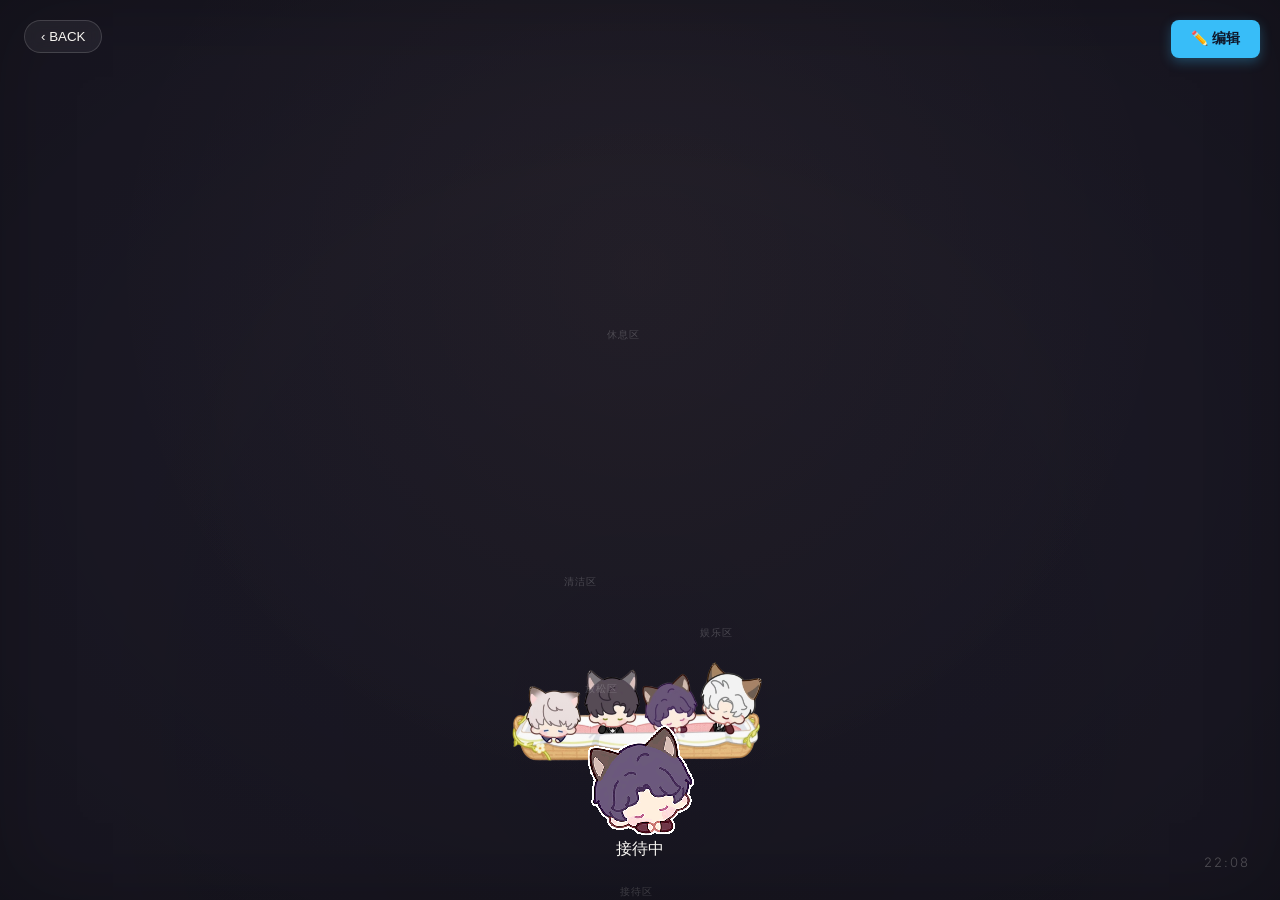
==== cafe.html @ a3cc870e "初始版本备份" ====
<!DOCTYPE html>
<html lang="zh-CN">
<head>
  <meta charset="UTF-8">
  <meta name="viewport" content="width=device-width, initial-scale=1, viewport-fit=cover">
  <meta name="apple-mobile-web-app-capable" content="yes">
  <meta name="apple-mobile-web-app-status-bar-style" content="black-translucent">
  <meta name="mobile-web-app-capable" content="yes">
  <title>喵喵屋 · Memory Archive</title>
  <link rel="preconnect" href="https://fonts.googleapis.com">
  <link rel="preconnect" href="https://fonts.gstatic.com" crossorigin>
  <link href="https://fonts.googleapis.com/css2?family=Cormorant+Garamond:wght@400;600;700&family=Inter:wght@300;400&family=Noto+Serif+SC:wght@300;400&display=swap" rel="stylesheet">
  <link rel="stylesheet" href="style.css">
</head>
<body class="cafe-body fade-in">

  <!-- 顶部栏 -->
  <div class="top-bar">
    <button class="back-btn" onclick="goTo('select.html')">‹ BACK</button>
    <button class="music-btn" id="musicBtn" onclick="toggleMusic()">
      <span class="icon">♪</span>
      <span class="label">ON</span>
    </button>
  </div>

  <audio id="bgm" src="assets/bgm.mp3" loop></audio>

  <!-- ====== 喵喵屋场景 ====== -->
  <div class="cafe-scene" id="cafeScene">

    <!-- 场景背景层（真图） -->
    <div class="cafe-bg" id="cafeBg">
      <!-- 背景图片由JS根据时间切换 -->
      <div class="bg-image-layer" id="bgImageLayer"></div>
      
      <!-- 雨窗叠加效果 -->
      <div class="rain-overlay" id="rainOverlay" style="display:none;"></div>

      <!-- 浮尘效果（极淡，全屏） -->
      <div class="dust-particles" id="dustParticles"></div>
      
      <!-- 太阳光晕（二楼暖光斑） -->
      <div class="sun-glow" id="sunGlow"></div>

      <!-- 白天背景视频 -->
      <video class="bg-video-layer" id="bgVideoLayer" src="assets/cafe_alot/background/day.mp4" autoplay loop muted playsinline style="display:none;"></video>
      
      <!-- 接待区装饰层（透明底PNG） -->
      <img class="lobby-decoration" src="assets/cafe_alot/background/接待区.png" alt="接待区" style="left:40%; top:59%; width:250px; height:230px; transform:none; bottom:auto; max-width:none;">
    </div>

    <!-- 拖拽热区（四个功能区） -->
    <div class="drop-zones" id="dropZones">
      <!-- 休息区 -->
      <div class="drop-zone" data-zone="sleep" style="left:35.8%; top:16.6%; width:25.8%; height:20.2%;">
        <span class="zone-label">休息区</span>
      </div>
      <!-- 娱乐区 -->
      <div class="drop-zone" data-zone="plant" style="left:51.2%; top:47.3%; width:9.6%; height:22.6%;">
        <span class="zone-label">娱乐区</span>
      </div>
      <!-- 清洁区 -->
      <div class="drop-zone" data-zone="clean" style="left:41.1%; top:47.0%; width:8.5%; height:17.0%;">
        <span class="zone-label">清洁区</span>
      </div>
      <!-- 放松区 -->
      <div class="drop-zone" data-zone="relax" style="left:42.6%; top:64.5%; width:113px; height:100px;">
        <span class="zone-label">放松区</span>
      </div>
      <!-- 接待区 -->
      <div class="drop-zone" data-zone="lobby" style="left:34.1%; top:80.7%; width:31.3%; height:17.9%;">
        <span class="zone-label">接待区</span>
      </div>
    </div>

    <!-- 角色锚点容器 -->
    <div class="char-layer" id="charLayer"></div>

    <!-- 对话气泡层 -->
    <div class="bubble-layer" id="bubbleLayer"></div>

    <!-- 场景右下角氛围 -->
    <div class="cafe-atmosphere">
      <span class="cafe-time" id="cafeTime">--:--</span>
    </div>
  </div>

  <script src="script.js"></script>

  <!-- World 全局状态 -->
  <script src="core/world.js"></script>

  <!-- 角色数据（file://协议兼容） -->
  <script src="data/characters-inline.js"></script>

  <!-- Managers -->
  <script src="core/managers/SceneManager.js"></script>
  <script src="core/managers/UIManager.js"></script>
  <script src="core/managers/MemoryManager.js"></script>
  <script src="core/managers/CharacterPixel.js"></script>
  <script src="core/managers/CharacterManager.js"></script>

  <script src="editor-mode.js"></script>
  <script>
    // 初始化喵喵屋
    document.addEventListener('DOMContentLoaded', async () => {
      World.setScene('cafe');

      // 解析角色参数
      const charParam = new URLSearchParams(window.location.search).get('char') || 'qiyu';
      const charKeys  = charParam === 'both' ? ['qiyu', 'lishen'] : [charParam];

      // 初始化各 Manager
      SceneManager.init();
      UIManager.initMusic();
      MemoryManager.init();
      await CharacterManager.init(charKeys);

      // 点击空白处收起图标
      document.getElementById('cafeScene').addEventListener('click', (e) => {
        if (!e.target.closest('.chibi-sprite') &&
            !e.target.closest('.action-icons') &&
            !e.target.closest('.drop-zone')) {
          UIManager.closeAllIcons();
        }
      });

      // 手机端第一次点击请求全屏
      if (/Mobi|Android/i.test(navigator.userAgent)) {
        document.addEventListener('click', function requestFS() {
          const el = document.documentElement;
          if (el.requestFullscreen) {
            el.requestFullscreen().catch(() => {});
          } else if (el.webkitRequestFullscreen) {
            el.webkitRequestFullscreen();
          }
          document.removeEventListener('click', requestFS);
        }, { once: true });
      }
    });
  </script>
</body>
</html>
---- style.css ----
:root {
  --bg-dark: #080b14;
  --bg-mid: #1a1f33;
  --text: #F8F6F2;
  --gold: #b8a88a;
  --accent: #6b7fa8;
  --accent-soft: rgba(107, 127, 168, 0.2);
}

* { box-sizing: border-box; }

body {
  margin: 0;
  min-height: 100vh;
  font-family: "PingFang SC", "Microsoft YaHei", Arial, sans-serif;
  color: var(--text);
  background: radial-gradient(circle at top, var(--bg-mid), var(--bg-dark));
  overflow-x: hidden;
  transition: opacity 0.4s ease;
}

body.fade-out { opacity: 0; }
.fade-in { animation: fadeIn 0.6s ease; }
html, body { overflow: hidden; height: 100%; }

@keyframes fadeIn {
  from { opacity: 0; }
  to { opacity: 1; }
}

#stars {
  position: fixed;
  top: 0; left: 0;
  width: 100%; height: 100%;
  z-index: -1;
}

.cosmic-bg {
  position: fixed;
  inset: 0;
  z-index: -2;
  background-image: url('assets/milkyway.jpg');
  background-size: contain;
  background-position: center;
  background-repeat: no-repeat;
  background-color: #080b14;
  filter: brightness(0.7) saturate(1.05);
  animation: galaxyDrift 30s ease-in-out infinite alternate;
}

@media (max-width: 600px) {
  .cosmic-bg {
    background-size: cover;
  }
}

@keyframes galaxyDrift {
  0% { transform: scale(1) translate(0, 0); }
  100% { transform: scale(1.08) translate(-2%, -1.5%); }
}

.en {
  font-size: 0.8em;
  opacity: 0.65;
  letter-spacing: 1px;
}

/* ---------- 入口页 ---------- */
.fade-layer {
  animation: fadeUp 1.2s ease both;
  opacity: 0;
}

@keyframes fadeUp {
  0% { opacity: 0; transform: translateY(12px); }
  100% { opacity: 1; transform: translateY(0); }
}

.container {
  position: absolute;
  top: 50%; left: 50%;
  transform: translate(-50%, -50%) scale(0.78);
  text-align: center;
}

.main-title {
  font-family: "Cormorant Garamond", "Times New Roman", serif;
  font-size: 82px;
  font-weight: 600;
  letter-spacing: 4px;
  line-height: 0.95;
  color: #F8F6F2;
  margin-bottom: 16px;
}

.sub {
  margin-bottom: 36px;
  line-height: 1.4;
}

.sub-en {
  display: block;
  font-family: "Inter", "Source Sans 3", sans-serif;
  font-size: 18px;
  font-weight: 300;
  letter-spacing: 1px;
  opacity: 0.85;
  margin-bottom: 6px;
}

.sub-cn {
  display: block;
  font-family: "Noto Serif SC", "Source Han Serif", serif;
  font-size: 16px;
  font-weight: 300;
  letter-spacing: 1px;
  opacity: 0.7;
}

.enter-btn {
  padding: 14px 40px;
  border: 1px solid rgba(255, 255, 255, 0.12);
  border-radius: 30px;
  background: rgba(37, 42, 58, 0.8);
  color: var(--text);
  font-size: 15px;
  cursor: pointer;
  backdrop-filter: blur(12px);
  -webkit-backdrop-filter: blur(12px);
  transition: all 0.4s ease;
  line-height: 1.5;
}

.enter-btn:hover {
  background: rgba(50, 58, 80, 0.85);
  border-color: rgba(107, 127, 168, 0.4);
  box-shadow: 0 0 28px rgba(107, 127, 168, 0.15), 0 0 8px rgba(107, 127, 168, 0.08);
  transform: scale(1.03);
}

.enter-btn:active {
  transform: scale(0.97);
}

.enter-btn.small {
  padding: 8px 24px;
  font-size: 13px;
}

.btn-en {
  display: block;
  font-family: "Inter", sans-serif;
  font-size: 15px;
  font-weight: 300;
  letter-spacing: 1px;
}

.btn-cn {
  display: block;
  font-family: "Noto Serif SC", "Source Han Serif", serif;
  font-size: 12px;
  font-weight: 300;
  opacity: 0.7;
  letter-spacing: 1px;
  margin-top: 2px;
}

/* ---------- 顶部栏 ---------- */
.top-bar {
  position: fixed;
  top: 20px; left: 0; right: 0;
  display: flex;
  justify-content: space-between;
  padding: 0 24px;
  z-index: 10;
}

.back-btn, .music-btn {
  background: rgba(255, 255, 255, 0.06);
  border: 1px solid rgba(255, 255, 255, 0.15);
  color: var(--text);
  border-radius: 20px;
  padding: 8px 16px;
  cursor: pointer;
  display: flex;
  align-items: center;
  gap: 6px;
  backdrop-filter: blur(6px);
}

.music-btn.off .icon { opacity: 0.4; }

/* ---------- 角色选择页 ---------- */
.scaled-page {
  transform: scale(0.78);
  transform-origin: top center;
  height: 128vh;
  display: flex;
  flex-direction: column;
  align-items: center;
  justify-content: flex-start;
  padding-top: 60px;
}

.select-header {
  text-align: center;
  margin-top: 100px;
}

.select-header h1 {
  font-size: 28px;
  letter-spacing: 4px;
}

.char-select {
  display: flex;
  flex-wrap: wrap;
  justify-content: center;
  gap: 40px;
  margin: 50px auto;
  padding: 0 20px;
}

.char-card {
  width: 280px;
  background: rgba(255, 255, 255, 0.05);
  border: 1px solid var(--accent-soft);
  border-radius: 24px;
  padding: 24px;
  text-align: center;
  backdrop-filter: blur(10px);
  transition: transform 0.3s ease, box-shadow 0.3s ease;
}

.char-card:hover {
  transform: translateY(-8px);
  box-shadow: 0 20px 40px rgba(0, 0, 0, 0.4);
}

.portrait {
  width: 100%;
  aspect-ratio: 3 / 4;
  border-radius: 16px;
  margin-bottom: 16px;
  background-size: cover;
  background-position: center;
}

.qiyu-portrait { background-image: url('assets/鱼2.png'); }
.lishen-portrait { background-image: url('assets/黎2.png'); }

.char-card h2 {
  margin: 8px 0;
  font-size: 22px;
}

.quote {
  font-size: 13px;
  opacity: 0.75;
  line-height: 1.6;
  min-height: 40px;
  margin-bottom: 16px;
}

.page-footer {
  text-align: center;
  opacity: 0.6;
  font-size: 12px;
  margin: 40px 0 24px;
  line-height: 1.8;
}

.brand {
  letter-spacing: 3px;
  margin-bottom: 6px;
}

/* ---------- 回忆碎片页 ---------- */
.memory-header {
  text-align: center;
  margin-top: 110px;
  padding: 0 20px;
}

.memory-header h1 {
  font-size: 30px;
  letter-spacing: 2px;
}

.memory-header .quote {
  max-width: 500px;
  margin: 12px auto 0;
}

.fragment-grid {
  display: grid;
  grid-template-columns: repeat(auto-fit, minmax(140px, 1fr));
  gap: 20px;
  max-width: 900px;
  margin: 50px auto;
  padding: 0 24px;
}

.fragment {
  background: rgba(255, 255, 255, 0.05);
  border: 1px solid var(--accent-soft);
  border-radius: 16px;
  padding: 24px 16px;
  text-align: center;
  cursor: pointer;
  backdrop-filter: blur(6px);
  transition: transform 0.3s ease, box-shadow 0.3s ease;
}

.fragment:hover {
  transform: translateY(-6px);
  box-shadow: 0 10px 30px var(--accent-soft);
}

.fragment .icon {
  font-size: 26px;
  color: var(--accent);
  margin-bottom: 10px;
}

.frag-title {
  font-size: 14px;
  opacity: 0.85;
}

/* ---------- 回忆弹窗 ---------- */
.modal-overlay {
  position: fixed;
  inset: 0;
  background: rgba(5, 5, 16, 0.85);
  display: flex;
  align-items: center;
  justify-content: center;
  opacity: 0;
  pointer-events: none;
  transition: opacity 0.3s ease;
  z-index: 100;
  padding: 20px;
}

.modal-overlay.show {
  opacity: 1;
  pointer-events: auto;
}

.modal-box {
  max-width: 480px;
  width: 100%;
  background: linear-gradient(160deg, rgba(255,255,255,0.08), rgba(255,255,255,0.02));
  border: 1px solid var(--accent-soft);
  border-radius: 20px;
  padding: 36px 28px;
  text-align: center;
  transform: scale(0.9);
  transition: transform 0.3s ease;
}

.modal-overlay.show .modal-box {
  transform: scale(1);
}

.modal-title {
  font-size: 20px;
  margin-bottom: 16px;
  color: var(--accent);
}

.modal-text {
  font-size: 14px;
  line-height: 1.8;
  opacity: 0.85;
  margin-bottom: 20px;
}
/* ---------- 3D 翻转卡片 ---------- */
.flip-card-wrapper {
  perspective: 800px;
  width: 210px;
  aspect-ratio: 3 / 4;
  margin: 0 auto 50px;
  display: flex;
  align-items: center;
  justify-content: center;
}

.flip-card {
  width: 100%;
  height: 100%;
  cursor: pointer;
  animation: catBreathe 4s ease-in-out infinite, catFloat 4s ease-in-out infinite;
}

@keyframes catBreathe {
  0%, 100% { transform: scale(1); }
  50% { transform: scale(1.03); }
}

@keyframes catFloat {
  0%, 100% { transform: translateY(0); }
  50% { transform: translateY(-4px); }
}

.flip-card-inner {
  position: relative;
  width: 100%;
  height: 100%;
  transition: transform 0.5s cubic-bezier(0.45, 0, 0.4, 1);
  transform-style: preserve-3d;
}

.flip-card.flipping .flip-card-inner {
  transform: rotateY(180deg) scale(1.07) translateY(-8px);
}

.flip-card-face {
  position: absolute;
  inset: 0;
  background-size: contain;
  background-repeat: no-repeat;
  background-position: center;
  backface-visibility: hidden;
  -webkit-backface-visibility: hidden;
}

.flip-front { transform: rotateY(0deg); }
.flip-back { transform: rotateY(180deg); }

/* ---------- 加载页 ---------- */
.loading-page {
  display: flex;
  align-items: center;
  justify-content: center;
  height: 100vh;
}

.loading-container {
  text-align: center;
  transform: scale(0.78);
}

.loading-text {
  font-family: "Noto Serif SC", "Source Han Serif", serif;
  font-size: 15px;
  font-weight: 300;
  letter-spacing: 1px;
  color: #ECE9E2;
  opacity: 0.8;
}

.dots span {
  animation: dotBlink 1.4s infinite;
  opacity: 0;
}
.dots span:nth-child(1) { animation-delay: 0s; }
.dots span:nth-child(2) { animation-delay: 0.2s; }
.dots span:nth-child(3) { animation-delay: 0.4s; }

@keyframes dotBlink {
  0%, 100% { opacity: 0; }
  50% { opacity: 1; }
}

.loading-bar {
  position: relative;
  width: 300px;
  height: 2px;
  margin: 28px auto 0;
  background: rgba(255, 255, 255, 0.06);
  backdrop-filter: blur(8px);
  -webkit-backdrop-filter: blur(8px);
  border: none;
  border-radius: 2px;
  overflow: visible;
  box-shadow: inset 0 1px 2px rgba(0, 0, 0, 0.3);
}

.loading-bar-fill {
  height: 100%;
  width: 0%;
  background: #F6F1E7;
  border-radius: 2px;
  box-shadow: 0 0 6px rgba(246, 241, 231, 0.2);
}

.loading-dot {
  position: absolute;
  top: 50%;
  left: 0;
  width: 6px;
  height: 6px;
  border-radius: 50%;
  background: rgba(246, 241, 231, 0.95);
  box-shadow: 0 0 10px rgba(246, 241, 231, 0.6), 0 0 24px rgba(246, 241, 231, 0.25);
  transform: translate(-50%, -50%);
  pointer-events: none;
}

/* ====== 选择页（新） ====== */
.select-scene {
  position: relative;
  width: 100vw;
  height: 100vh;
  display: flex;
  flex-direction: column;
  align-items: center;
  justify-content: center;
  gap: 40px;
}

.scene-prompt {
  text-align: center;
}

.prompt-en {
  font-family: "Inter", "Source Sans 3", sans-serif;
  font-size: 15px;
  font-weight: 300;
  letter-spacing: 2px;
  opacity: 0.6;
  margin-bottom: 10px;
}

.prompt-cn {
  font-family: "Cormorant Garamond", "Times New Roman", serif;
  font-size: 48px;
  font-weight: 600;
  letter-spacing: 6px;
  color: #F8F6F2;
  margin: 0;
}

.scene-choices {
  display: flex;
  flex-direction: column;
  gap: 14px;
  width: 340px;
}

.choice-card {
  display: flex;
  align-items: center;
  gap: 16px;
  padding: 14px 20px;
  background: rgba(255, 255, 255, 0.04);
  border: 1px solid rgba(255, 255, 255, 0.08);
  border-radius: 16px;
  cursor: pointer;
  backdrop-filter: blur(10px);
  -webkit-backdrop-filter: blur(10px);
  transition: all 0.35s ease;
  text-align: left;
  width: 100%;
  color: var(--text);
  font-family: inherit;
}

.choice-card:hover {
  background: rgba(255, 255, 255, 0.08);
  border-color: rgba(107, 127, 168, 0.3);
  transform: translateX(6px);
}

.choice-card:active {
  transform: scale(0.98);
}

.choice-avatar {
  width: 48px;
  height: 48px;
  border-radius: 50%;
  background-size: cover;
  background-position: center;
  flex-shrink: 0;
  border: 2px solid rgba(255,255,255,0.1);
}

.qiyu-avatar {
  background-image: url('assets/鱼1.png');
}

.lishen-avatar {
  background-image: url('assets/黎1.png');
}

.choice-avatars-group {
  display: flex;
  flex-direction: row-reverse;
  flex-shrink: 0;
}

.small-avatar {
  width: 36px;
  height: 36px;
  border: 2px solid rgba(255,255,255,0.15);
}

.small-avatar:last-child {
  margin-right: -10px;
}

.choice-info {
  flex: 1;
  display: flex;
  flex-direction: column;
}

.choice-name {
  font-size: 17px;
  font-weight: 400;
  letter-spacing: 2px;
}

.choice-en {
  font-size: 12px;
  opacity: 0.5;
  letter-spacing: 1px;
}

.choice-arrow {
  font-size: 20px;
  opacity: 0.3;
  transition: opacity 0.3s ease, transform 0.3s ease;
}

.choice-card:hover .choice-arrow {
  opacity: 0.8;
  transform: translateX(4px);
}

.both-card .choice-name {
  font-size: 16px;
}

/* ====== 喵喵屋场景 ====== */
.cafe-body {
  overflow: hidden;
  background: #1a1410;
}

.cafe-scene {
  position: relative;
  width: 100vw;
  height: 100vh;
  overflow: hidden;
}

/* -- 场景背景（真图） -- */
.cafe-bg {
  position: absolute;
  inset: 0;
  z-index: 0;
  overflow: hidden;
}

/* 背景图片层 - 智能适配填满 */
.bg-image-layer {
  position: absolute;
  inset: 0;
  background-size: contain;
  background-position: center;
  background-repeat: no-repeat;
  background-color: #1a1824;
  transition: opacity 1.2s ease;
  z-index: 0;
}

/* 白天视频背景层 */
#bgVideoLayer {
  position: absolute;
  top: 0;
  left: 0;
  width: 100%;
  height: 100%;
  object-fit: contain;
  z-index: 0;
  display: none; /* 默认隐藏，由JS控制显示 */
}

/* 右上角小鸟视频 */
.bird-video {
  position: absolute;
  z-index: 1;
  pointer-events: none;
  object-fit: cover;
  border: none;
  outline: none;
}

/* 雨窗叠加 */
.rain-overlay {
  position: absolute;
  inset: 0;
  background-image: url('assets/cafe_alot/background/window_rain.webp');
  background-size: cover;
  background-position: center;
  opacity: 0.15;
  pointer-events: none;
  z-index: 1;
  mix-blend-mode: screen;
}

/* 暖色灯光 overlay（适配真图） */
.cafe-bg::before {
  content: '';
  position: absolute;
  inset: 0;
  background:
    radial-gradient(ellipse at 50% 30%, rgba(255,200,150,0.04) 0%, transparent 60%),
    radial-gradient(ellipse at 50% 80%, rgba(0,0,0,0.08) 0%, transparent 70%);
  z-index: 2;
  pointer-events: none;
}

/* 场景微光晕影 */
.cafe-scene::after {
  content: '';
  position: absolute;
  inset: 0;
  pointer-events: none;
  z-index: 3;
  background: radial-gradient(
    ellipse 70% 70% at center,
    transparent 40%,
    rgba(0,0,0,0.15) 100%
  );
  box-shadow: inset 0 0 80px rgba(0,0,0,0.2);
}

/* -- 角色层 -- */
.char-layer {
  position: absolute;
  inset: 0;
  z-index: 1;
  pointer-events: none;
}

.char-instance {
  position: absolute;
  transform: translate(-50%, -50%);
  pointer-events: auto;
  transition: left 0.6s cubic-bezier(0.34, 1, 0.4, 1),
              top 0.6s cubic-bezier(0.34, 1, 0.4, 1);
  z-index: 2;
}

.char-enter {
  animation: charPop 0.5s cubic-bezier(0.34, 1.56, 0.64, 1) both;
}

@keyframes charPop {
  0% { opacity: 0; transform: translate(-50%, -50%) scale(0.3); }
  100% { opacity: 1; transform: translate(-50%, -50%) scale(1); }
}

/* Chibi 精灵 */
.chibi-sprite {
  position: relative;
  width: 72px;
  height: 92px;
  cursor: grab;
  display: flex;
  flex-direction: column;
  align-items: center;
  transition: transform 0.3s ease;
  user-select: none;
  -webkit-user-select: none;
  touch-action: none;
}

/* 祁煜 - 青玉色光晕边框 */
.chibi-sprite[data-char="qiyu"] {
  filter: drop-shadow(0 0 6px rgba(107, 163, 160, 0.2));
}

/* 黎深 - 冰蓝色光晕边框 */
.chibi-sprite[data-char="lishen"] {
  filter: drop-shadow(0 0 6px rgba(123, 141, 179, 0.2));
}

.chibi-sprite:active {
  cursor: grabbing;
}

.chibi-sprite:hover {
  transform: translateY(-4px);
}

.chibi-sprite:active {
  transform: translateY(0) scale(0.95);
}

.chibi-img {
  width: 100%;
  height: 100%;
  object-fit: contain;
  pointer-events: none;
  border-radius: 12px;
}

.chibi-img {
  image-rendering: pixelated;
  image-rendering: crisp-edges;
  border-radius: 4px;
}

/* 状态标签 */
.state-label {
  margin-top: 6px;
  font-size: 11px;
  letter-spacing: 1px;
  opacity: 0.5;
  background: rgba(0,0,0,0.4);
  padding: 2px 10px;
  border-radius: 10px;
  backdrop-filter: blur(4px);
  white-space: nowrap;
  transition: opacity 0.3s ease;
}

/* 状态小图标 */
.char-instance[data-state="idle"]    .state-label::before { content: '💭 '; }
.char-instance[data-state="coffee"]  .state-label::before { content: '☕ '; }
.char-instance[data-state="laptop"]  .state-label::before { content: '💻 '; }
.char-instance[data-state="phone"]   .state-label::before { content: '📱 '; }
.char-instance[data-state="plant"]   .state-label::before { content: '🌱 '; }
.char-instance[data-state="reading"] .state-label::before { content: '📖 '; }
.char-instance[data-state="sleep"]   .state-label::before { content: '💤 '; }

.chibi-sprite:hover .state-label {
  opacity: 0.8;
}

/* -- 功能图标 -- */
.action-icons {
  position: absolute;
  top: -16px;
  right: -60px;
  display: flex;
  gap: 6px;
  opacity: 0;
  transform: translateX(-8px);
  pointer-events: none;
  transition: opacity 0.25s ease, transform 0.25s ease;
}

.action-icons.show {
  opacity: 1;
  transform: translateX(0);
  pointer-events: auto;
}

.action-icon {
  width: 36px;
  height: 36px;
  border-radius: 50%;
  background: rgba(255,255,255,0.08);
  border: 1px solid rgba(255,255,255,0.12);
  color: var(--text);
  display: flex;
  align-items: center;
  justify-content: center;
  cursor: pointer;
  backdrop-filter: blur(6px);
  transition: all 0.25s ease;
  padding: 0;
}

.action-icon:hover {
  background: rgba(255,255,255,0.15);
  border-color: var(--accent);
  color: var(--accent);
  transform: scale(1.1);
}

.memory-icon svg,
.gallery-icon svg,
.diary-icon svg {
  display: block;
}

/* -- 对话气泡 -- */
.bubble-layer {
  position: fixed;
  inset: 0;
  z-index: 50;
  pointer-events: none;
}

.dialogue-bubble {
  position: fixed;
  transform: translate(-50%, -100%) translateY(-16px);
  max-width: 240px;
  padding: 10px 16px;
  background: rgba(20, 18, 22, 0.85);
  border: 1px solid rgba(255,255,255,0.1);
  border-radius: 14px;
  font-size: 14px;
  line-height: 1.5;
  color: #F8F6F2;
  backdrop-filter: blur(12px);
  -webkit-backdrop-filter: blur(12px);
  opacity: 0;
  transform-origin: bottom center;
  transition: opacity 0.35s ease, transform 0.35s ease;
  pointer-events: none;
  text-align: center;
  font-family: "Noto Serif SC", serif;
}

.dialogue-bubble::after {
  content: '';
  position: absolute;
  bottom: -8px;
  left: 50%;
  transform: translateX(-50%);
  width: 0;
  height: 0;
  border-left: 8px solid transparent;
  border-right: 8px solid transparent;
  border-top: 8px solid rgba(20, 18, 22, 0.85);
}

.bubble-show {
  opacity: 1;
  transform: translate(-50%, -100%) translateY(-20px);
}

.bubble-hide {
  opacity: 0;
  transform: translate(-50%, -100%) translateY(-10px);
}

/* -- 拖拽热区 -- */
.drop-zone {
  position: absolute;
  border: 2px dashed rgba(255,255,255,0);
  border-radius: 16px;
  z-index: 1;
  pointer-events: none;
  transition: border-color 0.3s ease, background 0.3s ease, transform 0.3s ease;
  transform: scale(0.92);
}

.drop-zone .zone-label {
  position: absolute;
  bottom: -22px;
  left: 50%;
  transform: translateX(-50%);
  font-size: 11px;
  letter-spacing: 1px;
  color: rgba(255,255,255,0.2);
  white-space: nowrap;
  transition: color 0.3s ease;
  font-family: "Inter", sans-serif;
}

.drop-zones-active .drop-zone {
  border-color: rgba(255,255,255,0.5);
  background: rgba(255,255,255,0.02);
  pointer-events: auto;
  transform: scale(1);
}

.drop-zones-active .drop-zone:hover {
  border-color: rgba(255,255,255,0.85);
  background: rgba(255,255,255,0.06);
  box-shadow: inset 0 0 20px rgba(255,255,255,0.08);
}

.drop-zones-active .drop-zone:hover .zone-label {
  color: rgba(168, 186, 220, 0.5);
}

.drop-zone.highlight-valid {
  border-color: rgba(168, 186, 220, 0.25);
  background: rgba(168, 186, 220, 0.04);
}

/* 拖拽中的角色 */
.char-instance.dragging {
  z-index: 100;
  transition: none;
  /* transform 由 JS 行内控制，有更高优先级 */
}

.char-instance.dragging .chibi-sprite {
  transform: translateY(-8px) scale(1.08);
  filter: drop-shadow(0 12px 24px rgba(0,0,0,0.5));
}

.char-instance.dragging .state-label {
  opacity: 0;
}

/* -- 右下角时间 -- */
.cafe-atmosphere {
  position: fixed;
  bottom: 30px;
  right: 30px;
  z-index: 5;
  font-family: "Inter", sans-serif;
  font-size: 13px;
  letter-spacing: 2px;
  opacity: 0.25;
  font-weight: 300;
}

/* ====== 浮尘粒子（极淡，全屏） ====== */
.dust-particles {
  position: absolute;
  inset: 0;
  z-index: 1;
  pointer-events: none;
  overflow: hidden;
}

.dust-particle {
  position: absolute;
  width: 3px;
  height: 3px;
  background: #ffffff;
  border-radius: 50%;
  opacity: 0;
  animation: dustFloat linear infinite;
}

@keyframes dustFloat {
  0%   { opacity: 0; transform: translateY(0) translateX(0); }
  10%  { opacity: 0.3; }
  80%  { opacity: 0.2; }
  100% { opacity: 0; transform: translateY(-120vh) translateX(var(--drift-x, 40px)); }
}

/* ====== 太阳光晕（二楼，暖光斑） ====== */
.sun-glow {
  position: absolute;
  inset: 0;
  z-index: 1;
  pointer-events: none;
  overflow: hidden;
}

.sun-beam {
  position: absolute;
  border-radius: 50%;
  opacity: 0;
  animation: sunPulse ease-in-out infinite;
  filter: blur(20px);
  pointer-events: none;
}

@keyframes sunPulse {
  0%   { opacity: 0; transform: scale(0.4) translateY(0); }
  25%  { opacity: var(--peak, 0.15); transform: scale(1) translateY(var(--drift, -20px)); }
  50%  { opacity: var(--peak, 0.15); transform: scale(1.1) translateY(var(--drift2, -35px)); }
  75%  { opacity: var(--peak, 0.15); transform: scale(1) translateY(var(--drift, -20px)); }
  100% { opacity: 0; transform: scale(0.4) translateY(0); }
}

/* ---------- 手机自适应 ---------- */
@media (max-width: 600px) {
  .main-title {
    font-size: 48px;
    letter-spacing: 3px;
    margin-bottom: 12px;
  }
  .sub-en {
    font-size: 15px;
    margin-bottom: 4px;
  }
  .sub-cn {
    font-size: 14px;
  }
  .sub {
    margin-bottom: 28px;
  }
  .enter-btn {
    padding: 12px 32px;
    font-size: 14px;
  }

  .select-header h1 {
    font-size: 22px;
    margin-top: 80px;
  }
  .char-select {
    gap: 24px;
    margin: 30px auto;
    padding: 0 16px;
  }
  .char-card {
    width: 100%;
    max-width: 320px;
    padding: 20px;
  }
  .portrait {
    aspect-ratio: 3 / 4;
  }

  .memory-header {
    margin-top: 80px;
  }
  .memory-header h1 {
    font-size: 24px;
  }
  .fragment-grid {
    grid-template-columns: repeat(2, 1fr);
    gap: 12px;
    padding: 0 16px;
    margin: 30px auto;
  }

  .flip-card-wrapper {
    width: 160px;
  }
  .loading-text {
    font-size: 13px;
  }
  .loading-bar {
    width: 200px;
    height: 2px;
  }

  /* 选择页响应式 */
  .prompt-cn {
    font-size: 32px;
    letter-spacing: 4px;
  }
  .scene-choices {
    width: 280px;
  }
  .choice-card {
    padding: 12px 16px;
  }
  .choice-avatar {
    width: 40px;
    height: 40px;
  }
  .small-avatar {
    width: 30px;
    height: 30px;
  }

  /* 咖啡馆响应式 */
  #bgVideoLayer {
    object-fit: cover; /* 手机：填满屏幕可裁边 */
  }
  .chibi-sprite {
    width: 56px;
    height: 72px;
  }
  .chibi-fallback {
    width: 48px;
    height: 48px;
    font-size: 22px;
  }
  .action-icons {
    right: -48px;
  }
  .action-icon {
    width: 30px;
    height: 30px;
  }
  .dialogue-bubble {
    max-width: 180px;
    font-size: 13px;
    padding: 8px 12px;
  }
  .state-label {
    font-size: 10px;
  }
  .cafe-window {
    width: 80px;
    height: 110px;
  }
  .cafe-counter {
    left: 3%;
    width: 30%;
  }
  .drop-zone {
    border-radius: 10px;
  }
  .drop-zone .zone-label {
    font-size: 9px;
    bottom: -18px;
  }
}

/* 大屏微调 */
@media (min-width: 1200px) {
  .chibi-sprite {
    width: 88px;
    height: 110px;
  }
  .chibi-fallback {
    width: 76px;
    height: 76px;
    font-size: 34px;
  }
  .scene-choices {
    width: 400px;
  }
}

/* ====== 接待区装饰层（透明PNG，固定底部正中间） ====== */
.char-layer {
  position: absolute;
  inset: 0;
  z-index: 5;
  pointer-events: none;
}

.char-layer .chibi-sprite {
  pointer-events: auto;
}

.chibi-sprite .chibi-img {
  width: 120px;
  height: auto;
}

.lobby-decoration {
  position: absolute;
  bottom: 0;
  left: 50%;
  transform: translateX(-50%);
  max-width: 70%;
  height: auto;
  z-index: 2;
  pointer-events: none;
}

@media (max-width: 600px) {
  .lobby-decoration {
    max-width: 90%;
  }
}
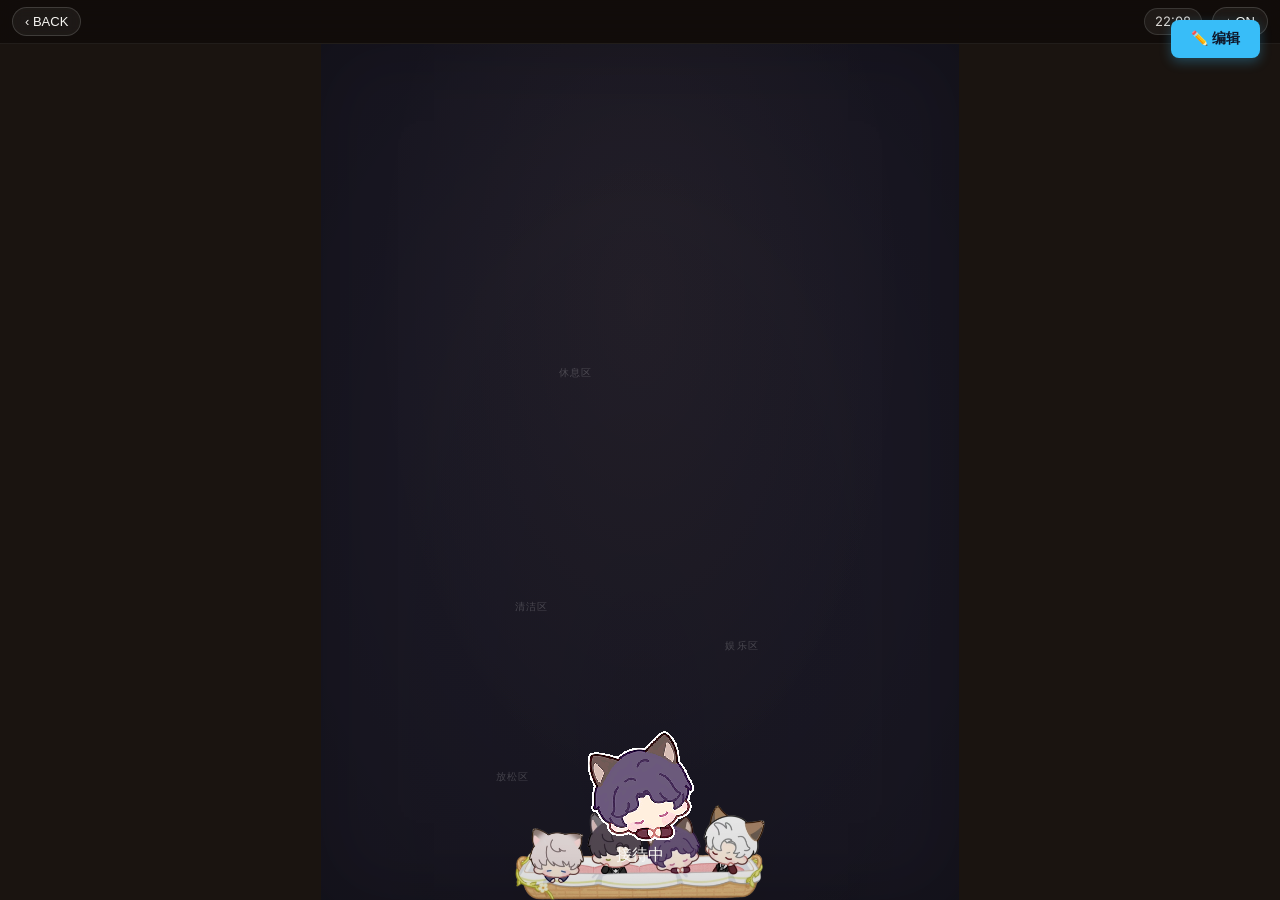
==== commit 5308d810: "fix: 手机端铺满适配 + 窄顶栏 + 调整热区坐标 + 接待区装饰PNG居中" ====
--- a/cafe.html
+++ b/cafe.html
@@ -15,12 +15,15 @@
 <body class="cafe-body fade-in">
 
   <!-- 顶部栏 -->
-  <div class="top-bar">
+  <div class="top-bar cafe-top-bar">
     <button class="back-btn" onclick="goTo('select.html')">‹ BACK</button>
-    <button class="music-btn" id="musicBtn" onclick="toggleMusic()">
-      <span class="icon">♪</span>
-      <span class="label">ON</span>
-    </button>
+    <div class="top-bar-meta">
+      <span class="cafe-time top-bar-time" id="cafeTime">--:--</span>
+      <button class="music-btn" id="musicBtn" onclick="toggleMusic()">
+        <span class="icon">♪</span>
+        <span class="label">ON</span>
+      </button>
+    </div>
   </div>
 
   <audio id="bgm" src="assets/bgm.mp3" loop></audio>
@@ -46,29 +49,29 @@
       <video class="bg-video-layer" id="bgVideoLayer" src="assets/cafe_alot/background/day.mp4" autoplay loop muted playsinline style="display:none;"></video>
       
       <!-- 接待区装饰层（透明底PNG） -->
-      <img class="lobby-decoration" src="assets/cafe_alot/background/接待区.png" alt="接待区" style="left:40%; top:59%; width:250px; height:230px; transform:none; bottom:auto; max-width:none;">
+      <img class="lobby-decoration" src="assets/cafe_alot/background/接待区.png" alt="接待区" style="left:50%; bottom:0; width:250px; height:auto; transform:translateX(-50%); top:auto; max-width:none;">
     </div>
 
     <!-- 拖拽热区（四个功能区） -->
     <div class="drop-zones" id="dropZones">
       <!-- 休息区 -->
-      <div class="drop-zone" data-zone="sleep" style="left:35.8%; top:16.6%; width:25.8%; height:20.2%;">
+      <div class="drop-zone" data-zone="sleep" style="left:22%; top:16%; width:36%; height:22%;">
         <span class="zone-label">休息区</span>
       </div>
       <!-- 娱乐区 -->
-      <div class="drop-zone" data-zone="plant" style="left:51.2%; top:47.3%; width:9.6%; height:22.6%;">
+      <div class="drop-zone" data-zone="plant" style="left:50%; top:42%; width:32%; height:28%;">
         <span class="zone-label">娱乐区</span>
       </div>
       <!-- 清洁区 -->
-      <div class="drop-zone" data-zone="clean" style="left:41.1%; top:47.0%; width:8.5%; height:17.0%;">
+      <div class="drop-zone" data-zone="clean" style="left:18%; top:48%; width:30%; height:17%;">
         <span class="zone-label">清洁区</span>
       </div>
       <!-- 放松区 -->
-      <div class="drop-zone" data-zone="relax" style="left:42.6%; top:64.5%; width:113px; height:100px;">
+      <div class="drop-zone" data-zone="relax" style="left:10%; top:66%; width:40%; height:19%;">
         <span class="zone-label">放松区</span>
       </div>
       <!-- 接待区 -->
-      <div class="drop-zone" data-zone="lobby" style="left:34.1%; top:80.7%; width:31.3%; height:17.9%;">
+      <div class="drop-zone" data-zone="lobby" style="left:8%; top:85%; width:84%; height:15%;">
         <span class="zone-label">接待区</span>
       </div>
     </div>
@@ -78,11 +81,6 @@
 
     <!-- 对话气泡层 -->
     <div class="bubble-layer" id="bubbleLayer"></div>
-
-    <!-- 场景右下角氛围 -->
-    <div class="cafe-atmosphere">
-      <span class="cafe-time" id="cafeTime">--:--</span>
-    </div>
   </div>
 
   <script src="script.js"></script>
--- a/style.css
+++ b/style.css
@@ -175,17 +175,24 @@
   z-index: 10;
 }
 
+.top-bar-meta {
+  display: flex;
+  align-items: center;
+  gap: 10px;
+}
+
 .back-btn, .music-btn {
   background: rgba(255, 255, 255, 0.06);
   border: 1px solid rgba(255, 255, 255, 0.15);
   color: var(--text);
-  border-radius: 20px;
-  padding: 8px 16px;
+  border-radius: 16px;
+  padding: 6px 12px;
   cursor: pointer;
   display: flex;
   align-items: center;
-  gap: 6px;
+  gap: 4px;
   backdrop-filter: blur(6px);
+  font-size: 13px;
 }
 
 .music-btn.off .icon { opacity: 0.4; }
@@ -636,16 +643,64 @@
 }
 
 /* ====== 喵喵屋场景 ====== */
+/* Mobile-first：.cafe-scene 锁定竖屏比例（背景图原始尺寸 1900x2550），
+   在任何设备上都按此比例渲染，桌面端超出比例的部分用 .cafe-body 背景色做
+   左右/上下留白（letterbox），保证热区与角色的百分比坐标在所有设备上
+   对应画面里同一个位置。 */
 .cafe-body {
+  --cafe-topbar-height: 44px;
+  --cafe-safe-top: max(env(safe-area-inset-top, 0px), 0px);
+  --cafe-safe-bottom: max(env(safe-area-inset-bottom, 0px), 0px);
   overflow: hidden;
   background: #1a1410;
-}
+  width: 100vw;
+  min-height: 100vh;
+  min-height: 100dvh;
+}
+
+.cafe-top-bar {
+  top: 0;
+  left: 0;
+  right: 0;
+  padding: calc(var(--cafe-safe-top) + 3px) 12px 3px;
+  height: calc(var(--cafe-topbar-height) + var(--cafe-safe-top));
+  align-items: center;
+  background: rgba(16, 12, 10, 0.88);
+  border-bottom: 1px solid rgba(255, 255, 255, 0.07);
+  backdrop-filter: blur(12px);
+  -webkit-backdrop-filter: blur(12px);
+  z-index: 30;
+}
+
+.top-bar-time {
+  min-width: 58px;
+  padding: 6px 10px;
+  border-radius: 16px;
+  border: 1px solid rgba(255, 255, 255, 0.12);
+  background: rgba(255, 255, 255, 0.06);
+  color: rgba(248, 246, 242, 0.86);
+  font-family: "Inter", sans-serif;
+  font-size: 13px;
+  line-height: 1;
+  text-align: center;
+}
+
 
 .cafe-scene {
   position: relative;
-  width: 100vw;
-  height: 100vh;
+  /* 用 min() 直接计算实际宽高，两者始终保持 1900:2550 比例，
+     比依赖 aspect-ratio 属性更可靠（aspect-ratio 在 width/height 都是具体数值时不会生效） */
+  width: min(100vw, calc((100dvh - var(--cafe-topbar-height) - var(--cafe-safe-top) - var(--cafe-safe-bottom)) * 1900 / 2550));
+  height: min(calc(100dvh - var(--cafe-topbar-height) - var(--cafe-safe-top) - var(--cafe-safe-bottom)), calc(100vw * 2550 / 1900));
+  margin: calc(var(--cafe-topbar-height) + var(--cafe-safe-top)) auto var(--cafe-safe-bottom);
   overflow: hidden;
+}
+
+@supports not (height: 100dvh) {
+  .cafe-scene {
+    width: min(100vw, calc((100vh - var(--cafe-topbar-height) - var(--cafe-safe-top) - var(--cafe-safe-bottom)) * 1900 / 2550));
+    height: min(calc(100vh - var(--cafe-topbar-height) - var(--cafe-safe-top) - var(--cafe-safe-bottom)), calc(100vw * 2550 / 1900));
+  }
 }
 
 /* -- 场景背景（真图） -- */
@@ -997,8 +1052,10 @@
 }
 
 /* -- 右下角时间 -- */
+/* 相对 .cafe-scene 定位（它就在场景内），不用 position:fixed，
+   否则桌面端场景居中后会飘离到视口角落而不是场景角落 */
 .cafe-atmosphere {
-  position: fixed;
+  position: absolute;
   bottom: 30px;
   right: 30px;
   z-index: 5;
@@ -1146,9 +1203,7 @@
   }
 
   /* 咖啡馆响应式 */
-  #bgVideoLayer {
-    object-fit: cover; /* 手机：填满屏幕可裁边 */
-  }
+  /* object-fit 保持与桌面一致的 contain，避免热区/角色坐标在手机端错位 */
   .chibi-sprite {
     width: 56px;
     height: 72px;
@@ -1187,6 +1242,23 @@
   .drop-zone .zone-label {
     font-size: 9px;
     bottom: -18px;
+  }
+}
+
+/* 手机端喵喵屋场景：cover 铺满可用视口高度，水平居中裁边 */
+@media (max-width: 600px) {
+  .cafe-body {
+    position: relative;
+  }
+  .cafe-scene {
+    position: absolute;
+    top: calc(var(--cafe-topbar-height) + var(--cafe-safe-top));
+    left: 50%;
+    transform: translateX(-50%);
+    height: calc(100dvh - var(--cafe-topbar-height) - var(--cafe-safe-top) - var(--cafe-safe-bottom));
+    width: calc((100dvh - var(--cafe-topbar-height) - var(--cafe-safe-top) - var(--cafe-safe-bottom)) * 1900 / 2550);
+    margin: 0;
+    overflow: hidden;
   }
 }
 
@@ -1236,6 +1308,7 @@
 
 @media (max-width: 600px) {
   .lobby-decoration {
-    max-width: 90%;
+    width: 90%;
+    max-width: none;
   }
 }
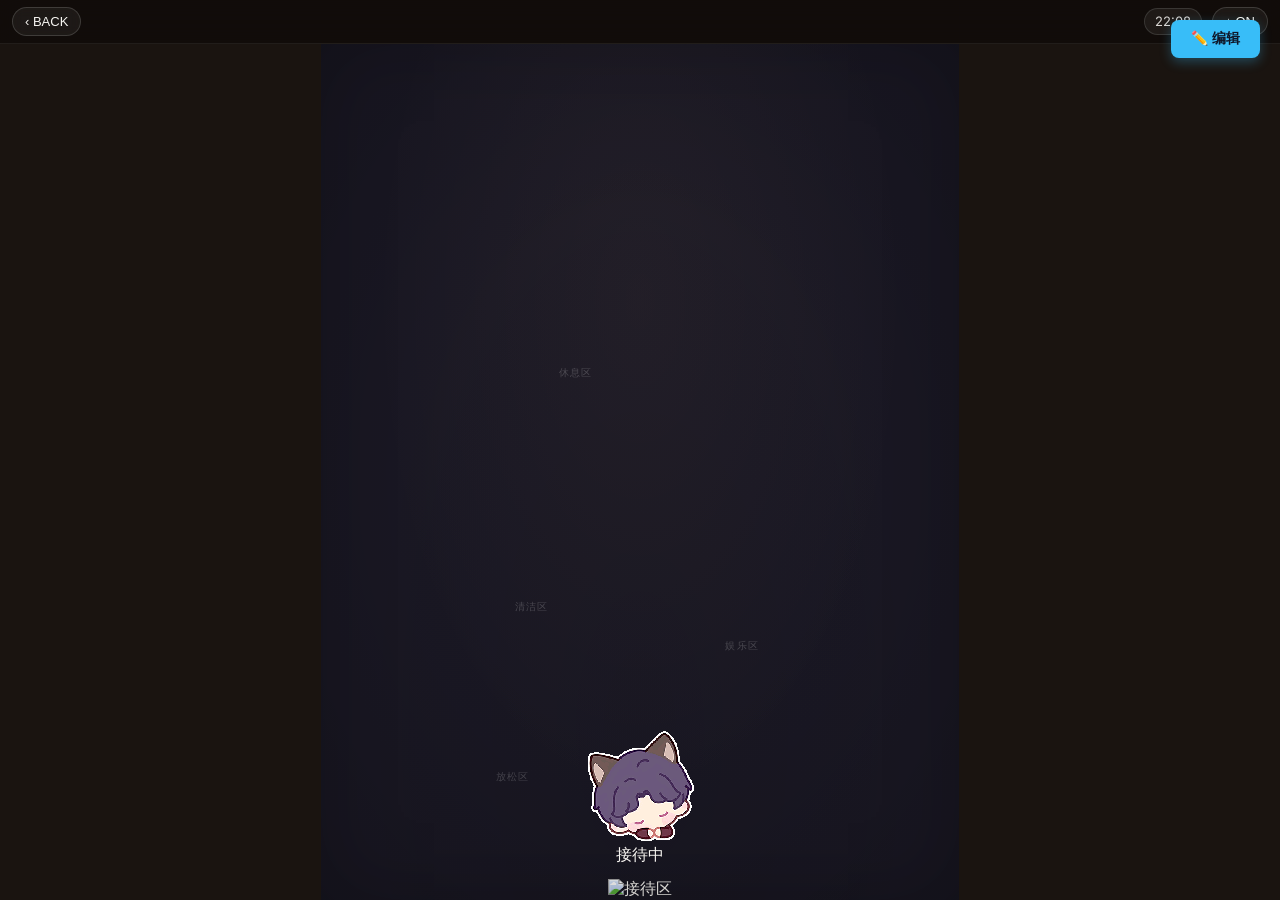
==== commit 8eb984dc: "fix: 调整接待区装饰PNG尺寸，电脑端55%手机端60%，换用裁剪后的新图" ====
--- a/cafe.html
+++ b/cafe.html
@@ -49,7 +49,7 @@
       <video class="bg-video-layer" id="bgVideoLayer" src="assets/cafe_alot/background/day.mp4" autoplay loop muted playsinline style="display:none;"></video>
       
       <!-- 接待区装饰层（透明底PNG） -->
-      <img class="lobby-decoration" src="assets/cafe_alot/background/接待区.png" alt="接待区" style="left:50%; bottom:0; width:250px; height:auto; transform:translateX(-50%); top:auto; max-width:none;">
+      <img class="lobby-decoration" src="assets/cafe_alot/background/接待区（1）.png" alt="接待区" style="left:50%; bottom:0; height:auto; transform:translateX(-50%); top:auto;">
     </div>
 
     <!-- 拖拽热区（四个功能区） -->
--- a/style.css
+++ b/style.css
@@ -1300,7 +1300,7 @@
   bottom: 0;
   left: 50%;
   transform: translateX(-50%);
-  max-width: 70%;
+  max-width: 55%;
   height: auto;
   z-index: 2;
   pointer-events: none;
@@ -1308,7 +1308,7 @@
 
 @media (max-width: 600px) {
   .lobby-decoration {
-    width: 90%;
+    width: 60%;
     max-width: none;
   }
 }
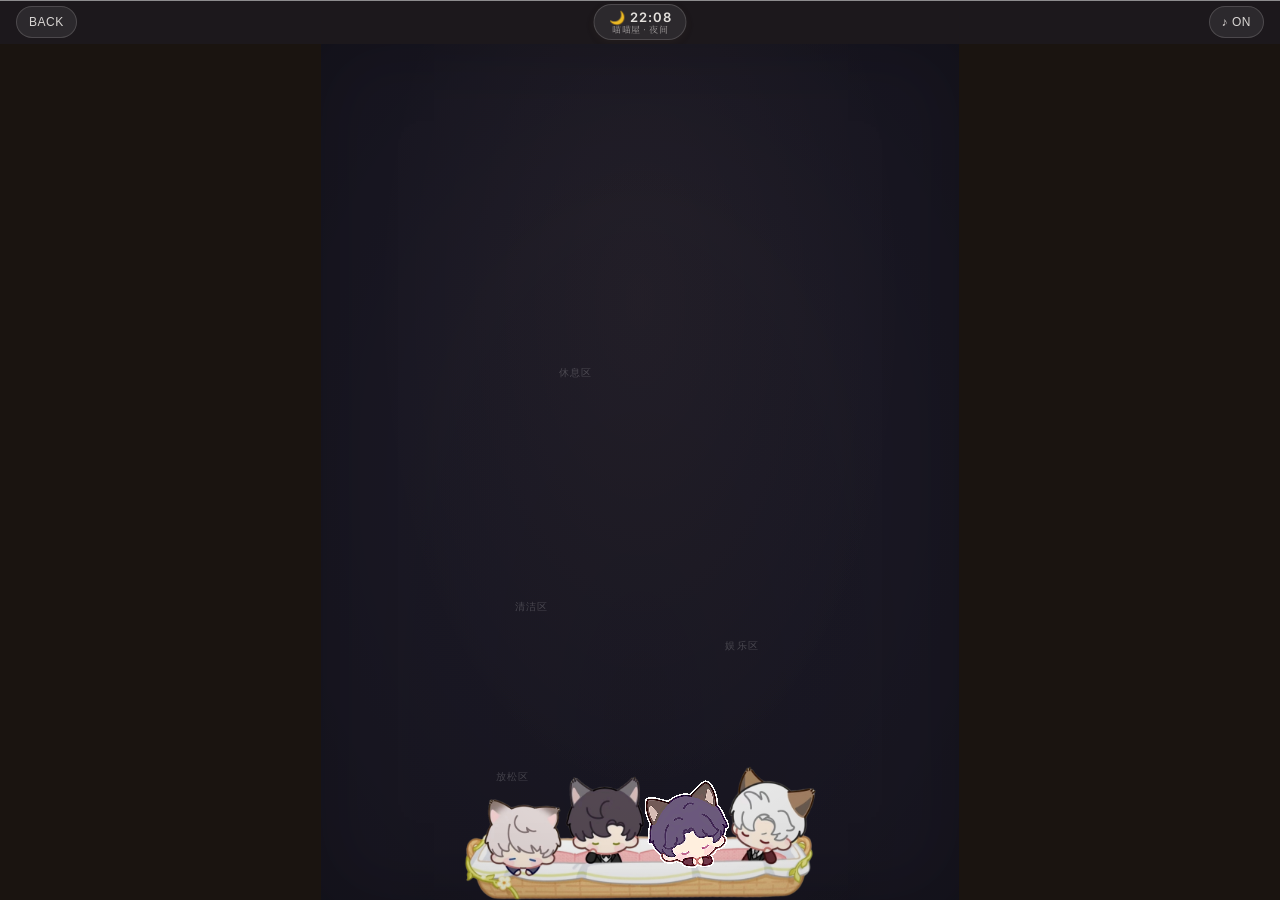
==== commit 1a1bef5a: "chore: 阶段性提交，准备开始气泡改造" ====
--- a/cafe.html
+++ b/cafe.html
@@ -16,9 +16,13 @@
 
   <!-- 顶部栏 -->
   <div class="top-bar cafe-top-bar">
-    <button class="back-btn" onclick="goTo('select.html')">‹ BACK</button>
+    <button class="back-btn" onclick="goTo('select.html')">BACK</button>
+    <!-- 时间框绝对居中 -->
+    <span class="cafe-time top-bar-time" id="cafeTime">--:--</span>
     <div class="top-bar-meta">
-      <span class="cafe-time top-bar-time" id="cafeTime">--:--</span>
+      <button class="fullscreen-btn" id="fullscreenBtn" onclick="enterFullscreen()" style="display:none;">
+        <span class="icon">⛶</span>
+      </button>
       <button class="music-btn" id="musicBtn" onclick="toggleMusic()">
         <span class="icon">♪</span>
         <span class="label">ON</span>
@@ -83,7 +87,7 @@
     <div class="bubble-layer" id="bubbleLayer"></div>
   </div>
 
-  <script src="script.js"></script>
+  <script src="script.js?v=2"></script>
 
   <!-- World 全局状态 -->
   <script src="core/world.js"></script>
@@ -123,17 +127,18 @@
         }
       });
 
-      // 手机端第一次点击请求全屏
-      if (/Mobi|Android/i.test(navigator.userAgent)) {
-        document.addEventListener('click', function requestFS() {
-          const el = document.documentElement;
-          if (el.requestFullscreen) {
-            el.requestFullscreen().catch(() => {});
-          } else if (el.webkitRequestFullscreen) {
-            el.webkitRequestFullscreen();
-          }
-          document.removeEventListener('click', requestFS);
-        }, { once: true });
+      // 手机端显示全屏按钮
+      if (/Mobi|Android/i.test(navigator.userAgent) || window.innerWidth <= 768) {
+        document.getElementById('fullscreenBtn').style.display = 'inline-flex';
+        // 已经全屏则隐藏按钮
+        document.addEventListener('fullscreenchange', () => {
+          document.getElementById('fullscreenBtn').style.display =
+            document.fullscreenElement ? 'none' : 'inline-flex';
+        });
+        document.addEventListener('webkitfullscreenchange', () => {
+          document.getElementById('fullscreenBtn').style.display =
+            document.webkitFullscreenElement ? 'none' : 'inline-flex';
+        });
       }
     });
   </script>
--- a/style.css
+++ b/style.css
@@ -7,7 +7,11 @@
   --accent-soft: rgba(107, 127, 168, 0.2);
 }
 
-* { box-sizing: border-box; }
+* {
+  box-sizing: border-box;
+  -webkit-tap-highlight-color: transparent;
+  outline: none;
+}
 
 body {
   margin: 0;
@@ -40,7 +44,7 @@
   inset: 0;
   z-index: -2;
   background-image: url('assets/milkyway.jpg');
-  background-size: contain;
+  background-size: cover;
   background-position: center;
   background-repeat: no-repeat;
   background-color: #080b14;
@@ -65,6 +69,36 @@
   letter-spacing: 1px;
 }
 
+/* ---------- 入口页离场动画 ---------- */
+
+/* exit-fade：transition 在 JS 里动态加，避免页面首次渲染时触发过渡 */
+.exit-fade {
+  transition: opacity 1.4s ease !important;
+  opacity: 0 !important;
+}
+
+.enter-btn {
+  transition: transform 0.18s cubic-bezier(0.34, 1.56, 0.64, 1),
+              opacity 0.9s ease;
+}
+
+.enter-btn.press {
+  transform: scale(1.08) !important;
+}
+
+.enter-btn.exit-shrink {
+  transform: scale(0.7) !important;
+  opacity: 0 !important;
+  transition: transform 1s cubic-bezier(0.4, 0, 0.2, 1),
+              opacity 0.9s ease !important;
+}
+
+.cosmic-bg.zoom {
+  animation: none !important;
+  filter: brightness(0.25) saturate(1.05) !important;
+  transition: filter 1.2s ease !important;
+}
+
 /* ---------- 入口页 ---------- */
 .fade-layer {
   animation: fadeUp 1.2s ease both;
@@ -77,64 +111,143 @@
 }
 
 .container {
-  position: absolute;
-  top: 50%; left: 50%;
-  transform: translate(-50%, -50%) scale(0.78);
+  position: fixed;
+  top: 35%; left: 50%;
+  transform: translate(-50%, -50%);
   text-align: center;
+  width: 90vw;
+  max-width: 760px;
+}
+
+.btn-wrapper {
+  position: fixed;
+  top: 58%; left: 50%;
+  transform: translate(-50%, -50%);
+  text-align: center;
+}
+
+/* 桌面端缩小字号来代替 scale */
+@media (min-width: 601px) {
+  .container .main-title {
+    font-size: 72px;
+  }
+  .container .sub-en {
+    font-size: 13px;
+  }
+  .container .sub-cn {
+    font-size: 11px;
+  }
+  .select-scene {
+    padding-top: 60px;
+  }
 }
 
 .main-title {
   font-family: "Cormorant Garamond", "Times New Roman", serif;
-  font-size: 82px;
+  font-size: 92px;
   font-weight: 600;
-  letter-spacing: 4px;
+  letter-spacing: 7px;
   line-height: 0.95;
   color: #F8F6F2;
   margin-bottom: 16px;
 }
 
+.title-divider {
+  display: flex;
+  align-items: center;
+  justify-content: center;
+  gap: 8px;
+  margin-top: 20px;
+  margin-bottom: 0;
+  opacity: 0;
+  animation: fadeToLine 1.2s ease 0.6s forwards;
+}
+
+.divider-bracket {
+  font-family: "Cormorant Garamond", serif;
+  font-size: 22px;
+  font-weight: 300;
+  line-height: 1;
+  color: #F8F6F2;
+  position: relative;
+  top: -1px;
+}
+
+.divider-line {
+  display: inline-block;
+  width: 60px;
+  height: 1px;
+  background: linear-gradient(90deg, transparent, #F8F6F2, transparent);
+}
+
+.divider-dot {
+  font-size: 7px;
+  color: #F8F6F2;
+  line-height: 1;
+}
+
+@keyframes fadeToLine {
+  from { opacity: 0; }
+  to   { opacity: 0.5; }
+}
+
+@keyframes fadeToSub {
+  from { opacity: 0; }
+  to   { opacity: 0.5; }
+}
+
 .sub {
-  margin-bottom: 36px;
-  line-height: 1.4;
+  position: fixed;
+  bottom: 36px;
+  left: 50%;
+  transform: translateX(-50%);
+  text-align: center;
+  margin: 0;
+  line-height: 1.6;
+  opacity: 0;
+  animation: fadeToSub 1.2s ease 1.2s forwards;
+  pointer-events: none;
 }
 
 .sub-en {
   display: block;
   font-family: "Inter", "Source Sans 3", sans-serif;
-  font-size: 18px;
+  font-size: 11px;
   font-weight: 300;
-  letter-spacing: 1px;
-  opacity: 0.85;
-  margin-bottom: 6px;
+  letter-spacing: 1.5px;
+  margin-bottom: 4px;
 }
 
 .sub-cn {
   display: block;
   font-family: "Noto Serif SC", "Source Han Serif", serif;
-  font-size: 16px;
+  font-size: 10px;
   font-weight: 300;
   letter-spacing: 1px;
-  opacity: 0.7;
 }
 
 .enter-btn {
-  padding: 14px 40px;
-  border: 1px solid rgba(255, 255, 255, 0.12);
-  border-radius: 30px;
-  background: rgba(37, 42, 58, 0.8);
+  padding: 7px 36px;
+  margin-top: 24px;
+  border: 1px solid rgba(255, 255, 255, 0.28);
+  border-radius: 40px;
+  background: rgba(20, 24, 40, 0.55);
   color: var(--text);
   font-size: 15px;
   cursor: pointer;
-  backdrop-filter: blur(12px);
-  -webkit-backdrop-filter: blur(12px);
+  backdrop-filter: blur(16px);
+  -webkit-backdrop-filter: blur(16px);
   transition: all 0.4s ease;
-  line-height: 1.5;
+  line-height: 1.4;
+  letter-spacing: 2px;
+  -webkit-tap-highlight-color: transparent;
+  outline: none;
 }
 
 .enter-btn:hover {
-  background: rgba(50, 58, 80, 0.85);
-  border-color: rgba(107, 127, 168, 0.4);
-  box-shadow: 0 0 28px rgba(107, 127, 168, 0.15), 0 0 8px rgba(107, 127, 168, 0.08);
+  background: rgba(40, 44, 64, 0.6);
+  border-color: rgba(255, 255, 255, 0.5);
+  box-shadow: 0 0 24px rgba(255, 255, 255, 0.25), 0 0 8px rgba(255, 255, 255, 0.15);
   transform: scale(1.03);
 }
 
@@ -158,20 +271,20 @@
 .btn-cn {
   display: block;
   font-family: "Noto Serif SC", "Source Han Serif", serif;
-  font-size: 12px;
+  font-size: 11px;
   font-weight: 300;
   opacity: 0.7;
   letter-spacing: 1px;
-  margin-top: 2px;
+  margin-top: 0;
 }
 
 /* ---------- 顶部栏 ---------- */
 .top-bar {
   position: fixed;
-  top: 20px; left: 0; right: 0;
+  top: 0; left: 0; right: 0;
   display: flex;
   justify-content: space-between;
-  padding: 0 24px;
+  padding: 16px 24px;
   z-index: 10;
 }
 
@@ -186,7 +299,8 @@
   border: 1px solid rgba(255, 255, 255, 0.15);
   color: var(--text);
   border-radius: 16px;
-  padding: 6px 12px;
+  padding: 0 12px;
+  height: 28px;
   cursor: pointer;
   display: flex;
   align-items: center;
@@ -196,6 +310,40 @@
 }
 
 .music-btn.off .icon { opacity: 0.4; }
+
+/* 全屏按钮样式（和音乐按钮一致） */
+.fullscreen-btn {
+  height: 28px;
+  padding: 0 10px;
+  display: inline-flex;
+  align-items: center;
+  gap: 4px;
+  background: rgba(255,255,255,0.08);
+  border: 1px solid rgba(255,255,255,0.15);
+  border-radius: 4px;
+  color: rgba(255,255,255,0.9);
+  font-family: 'Inter', sans-serif;
+  font-size: 11px;
+  font-weight: 400;
+  letter-spacing: 0.5px;
+  cursor: pointer;
+  transition: all 0.2s ease;
+}
+
+.fullscreen-btn:hover {
+  background: rgba(255,255,255,0.12);
+  border-color: rgba(255,255,255,0.25);
+}
+
+.fullscreen-btn .icon {
+  font-size: 13px;
+  line-height: 1;
+}
+
+/* 图标按钮不继承 wrapper 的 touch-action:none，确保手机端能合成 click */
+.action-icons {
+  touch-action: auto;
+}
 
 /* ---------- 角色选择页 ---------- */
 .scaled-page {
@@ -388,7 +536,7 @@
   perspective: 800px;
   width: 210px;
   aspect-ratio: 3 / 4;
-  margin: 0 auto 50px;
+  margin: -60px auto 110px;
   display: flex;
   align-items: center;
   justify-content: center;
@@ -398,7 +546,7 @@
   width: 100%;
   height: 100%;
   cursor: pointer;
-  animation: catBreathe 4s ease-in-out infinite, catFloat 4s ease-in-out infinite;
+  animation: catBreathe 2.5s ease-in-out infinite, catFloat 2.5s ease-in-out infinite;
 }
 
 @keyframes catBreathe {
@@ -474,35 +622,29 @@
 .loading-bar {
   position: relative;
   width: 300px;
-  height: 2px;
+  height: 1px;
   margin: 28px auto 0;
-  background: rgba(255, 255, 255, 0.06);
-  backdrop-filter: blur(8px);
-  -webkit-backdrop-filter: blur(8px);
+  background: linear-gradient(90deg, transparent, rgba(248, 246, 242, 0.18), transparent);
   border: none;
-  border-radius: 2px;
   overflow: visible;
-  box-shadow: inset 0 1px 2px rgba(0, 0, 0, 0.3);
 }
 
 .loading-bar-fill {
   height: 100%;
   width: 0%;
-  background: #F6F1E7;
-  border-radius: 2px;
-  box-shadow: 0 0 6px rgba(246, 241, 231, 0.2);
+  background: linear-gradient(90deg, transparent, #F6F1E7 60%, rgba(246, 241, 231, 0.7));
 }
 
 .loading-dot {
   position: absolute;
   top: 50%;
   left: 0;
-  width: 6px;
-  height: 6px;
-  border-radius: 50%;
+  width: 7px;
+  height: 7px;
+  border-radius: 0;
   background: rgba(246, 241, 231, 0.95);
   box-shadow: 0 0 10px rgba(246, 241, 231, 0.6), 0 0 24px rgba(246, 241, 231, 0.25);
-  transform: translate(-50%, -50%);
+  transform: translate(-50%, -50%) rotate(45deg);
   pointer-events: none;
 }
 
@@ -659,30 +801,135 @@
 }
 
 .cafe-top-bar {
+  position: fixed;
   top: 0;
   left: 0;
   right: 0;
-  padding: calc(var(--cafe-safe-top) + 3px) 12px 3px;
+  padding: calc(var(--cafe-safe-top) + 8px) 16px 8px;
   height: calc(var(--cafe-topbar-height) + var(--cafe-safe-top));
+  display: flex;
   align-items: center;
-  background: rgba(16, 12, 10, 0.88);
-  border-bottom: 1px solid rgba(255, 255, 255, 0.07);
-  backdrop-filter: blur(12px);
-  -webkit-backdrop-filter: blur(12px);
+  justify-content: space-between;
   z-index: 30;
+  overflow: hidden;
+}
+
+/* 模糊场景延伸层 — 背景图由 JS 同步写入 --topbar-bg */
+.cafe-top-bar::before {
+  content: '';
+  position: absolute;
+  inset: -25px;
+  background: var(--topbar-bg, url('assets/cafe_alot/background/lobby_dusk.png')) center 35% / cover no-repeat;
+  filter: blur(18px);
+  transform: scale(1.15);
+  opacity: 0.78;
+  z-index: -2;
+}
+
+/* 柔光叠加层 — 颜色随时段变化，由 JS 写入 --topbar-overlay */
+.cafe-top-bar::after {
+  content: '';
+  position: absolute;
+  inset: 0;
+  background: var(--topbar-overlay, rgba(255, 248, 235, 0.52));
+  box-shadow: 0 1px 0 rgba(255, 255, 255, 0.5) inset;
+  z-index: -1;
+}
+
+/* 喵喵屋顶栏按钮 — 暖色半透明装饰风，覆盖全局深色按钮样式 */
+.cafe-body .back-btn,
+.cafe-body .music-btn,
+.cafe-body .fullscreen-btn {
+  background: rgba(255, 252, 246, 0.45);
+  border: 1px solid rgba(170, 140, 100, 0.28);
+  color: #7a6350;
+  border-radius: 22px;
+  height: 32px;
+  box-shadow: 0 3px 12px rgba(100, 75, 45, 0.1);
+  font-size: 12px;
+  letter-spacing: 0.5px;
+  backdrop-filter: none;
+  -webkit-backdrop-filter: none;
+  transition: all 0.2s ease;
+}
+
+.cafe-body .back-btn:hover,
+.cafe-body .music-btn:hover,
+.cafe-body .fullscreen-btn:hover {
+  background: rgba(255, 252, 246, 0.68);
+  border-color: rgba(170, 140, 100, 0.5);
+  box-shadow: 0 4px 16px rgba(100, 75, 45, 0.15);
+}
+
+.cafe-body .music-btn.off .icon { opacity: 0.4; }
+
+/* 夜间时段顶栏 — 按钮改回浅色系 */
+.cafe-body.topbar-night .back-btn,
+.cafe-body.topbar-night .music-btn,
+.cafe-body.topbar-night .fullscreen-btn {
+  background: rgba(255, 255, 255, 0.08);
+  border-color: rgba(255, 255, 255, 0.15);
+  color: rgba(248, 246, 242, 0.85);
+  box-shadow: none;
+}
+
+.cafe-body.topbar-night .back-btn:hover,
+.cafe-body.topbar-night .music-btn:hover,
+.cafe-body.topbar-night .fullscreen-btn:hover {
+  background: rgba(255, 255, 255, 0.14);
+  border-color: rgba(255, 255, 255, 0.28);
+}
+
+/* 夜间时段 — 时间框也改为浅色系 */
+.cafe-body.topbar-night .top-bar-time {
+  background: rgba(255, 255, 255, 0.08);
+  border-color: rgba(255, 255, 255, 0.15);
+  color: rgba(248, 246, 242, 0.85);
+}
+.cafe-body.topbar-night .top-bar-time strong {
+  color: rgba(248, 246, 242, 0.9);
 }
 
 .top-bar-time {
-  min-width: 58px;
-  padding: 6px 10px;
-  border-radius: 16px;
-  border: 1px solid rgba(255, 255, 255, 0.12);
-  background: rgba(255, 255, 255, 0.06);
-  color: rgba(248, 246, 242, 0.86);
+  min-width: 80px;
+  padding: 0 14px;
+  height: 36px;
+  border-radius: 20px;
+  border: 1px solid rgba(160, 130, 95, 0.22);
+  background: rgba(255, 252, 245, 0.4);
+  color: #836d5a;
   font-family: "Inter", sans-serif;
+  display: inline-flex;
+  flex-direction: column;
+  align-items: center;
+  justify-content: center;
+  gap: 1px;
+  box-shadow: 0 3px 10px rgba(110, 85, 55, 0.08);
+  /* 绝对居中：钉在 safe-area 下方内容区中点，全屏后不漂移 */
+  position: absolute;
+  left: 50%;
+  top: calc(var(--cafe-safe-top) + var(--cafe-topbar-height) / 2);
+  transform: translate(-50%, -50%);
+  z-index: 1;
+  line-height: 1;
+}
+
+.top-bar-time strong {
+  display: block;
   font-size: 13px;
-  line-height: 1;
-  text-align: center;
+  font-weight: 600;
+  letter-spacing: 1px;
+  color: #7a6350;
+}
+
+.top-bar-time .time-label {
+  display: block;
+  font-size: 9px;
+  font-weight: 400;
+  letter-spacing: 0.5px;
+  opacity: 0.65;
+  white-space: nowrap;
+  font-family: "Noto Serif SC", serif;
 }
 
 
@@ -939,44 +1186,83 @@
 
 /* -- 对话气泡 -- */
 .bubble-layer {
-  position: fixed;
+  position: absolute;
   inset: 0;
   z-index: 50;
   pointer-events: none;
 }
 
 .dialogue-bubble {
-  position: fixed;
+  position: absolute;
   transform: translate(-50%, -100%) translateY(-16px);
   max-width: 240px;
-  padding: 10px 16px;
-  background: rgba(20, 18, 22, 0.85);
-  border: 1px solid rgba(255,255,255,0.1);
+  padding: 12px 18px 12px 28px;
+  background: rgba(255, 252, 246, 0.95);
+  border: 1.5px solid #6B544C;
   border-radius: 14px;
   font-size: 14px;
   line-height: 1.5;
-  color: #F8F6F2;
-  backdrop-filter: blur(12px);
-  -webkit-backdrop-filter: blur(12px);
+  color: #6B544C;
   opacity: 0;
   transform-origin: bottom center;
   transition: opacity 0.35s ease, transform 0.35s ease;
   pointer-events: none;
-  text-align: center;
-  font-family: "Noto Serif SC", serif;
+  font-family: "Microsoft YaHei", "PingFang SC", "Noto Sans SC", sans-serif;
+  box-shadow: 0 2px 12px rgba(80, 50, 20, 0.08);
+}
+
+.bubble-text {
+  display: block;
+  width: fit-content;
+  max-width: 100%;
+  margin: 0 auto;
+  text-align: left;
 }
 
 .dialogue-bubble::after {
   content: '';
   position: absolute;
-  bottom: -8px;
+  bottom: -7px;
   left: 50%;
-  transform: translateX(-50%);
-  width: 0;
-  height: 0;
-  border-left: 8px solid transparent;
-  border-right: 8px solid transparent;
-  border-top: 8px solid rgba(20, 18, 22, 0.85);
+  width: 12px;
+  height: 12px;
+  background: rgba(255, 252, 246, 0.95);
+  border-right: 1.5px solid #6B544C;
+  border-bottom: 1.5px solid #6B544C;
+  transform: translateX(-50%) rotate(45deg);
+  border-radius: 0 0 2px 0;
+}
+
+/* 猫爪印装饰容器 — 裁剪超出圆角的部分，露出半爪 */
+.bubble-paws {
+  position: absolute;
+  inset: 0;
+  overflow: hidden;
+  border-radius: 14px;
+  pointer-events: none;
+}
+
+/* 左上角猫爪印（露出一半，爪趾朝内） */
+.bubble-paws::before {
+  content: '';
+  position: absolute;
+  width: 42px;
+  height: 36px;
+  top: -10px;
+  left: -8px;
+  background: url("data:image/svg+xml,%3Csvg xmlns='http://www.w3.org/2000/svg' viewBox='0 0 42 36'%3E%3C!-- 主肉球（左上，大半被裁） --%3E%3Cpath d='M6 0 Q16-3 24 0 Q28 6 24 12 Q16 13 8 12 Q4 6 6 0' fill='%23b49173' opacity='0.35'/%3E%3C!-- 四趾 --%3E%3Cellipse cx='14' cy='22' rx='4' ry='5' fill='%23b49173' opacity='0.35'/%3E%3Cellipse cx='21' cy='26' rx='4' ry='5' fill='%23b49173' opacity='0.35'/%3E%3Cellipse cx='28' cy='26' rx='4' ry='5' fill='%23b49173' opacity='0.35'/%3E%3Cellipse cx='35' cy='22' rx='3.5' ry='4.5' fill='%23b49173' opacity='0.32'/%3E%3C/svg%3E") center/contain no-repeat;
+}
+
+/* 右下角猫爪印（露出一半，爪趾朝内，旋转180°） */
+.bubble-paws::after {
+  content: '';
+  position: absolute;
+  width: 42px;
+  height: 36px;
+  bottom: -10px;
+  right: -8px;
+  background: url("data:image/svg+xml,%3Csvg xmlns='http://www.w3.org/2000/svg' viewBox='0 0 42 36'%3E%3Cpath d='M6 0 Q16-3 24 0 Q28 6 24 12 Q16 13 8 12 Q4 6 6 0' fill='%23b49173' opacity='0.35'/%3E%3Cellipse cx='14' cy='22' rx='4' ry='5' fill='%23b49173' opacity='0.35'/%3E%3Cellipse cx='21' cy='26' rx='4' ry='5' fill='%23b49173' opacity='0.35'/%3E%3Cellipse cx='28' cy='26' rx='4' ry='5' fill='%23b49173' opacity='0.35'/%3E%3Cellipse cx='35' cy='22' rx='3.5' ry='4.5' fill='%23b49173' opacity='0.32'/%3E%3C/svg%3E") center/contain no-repeat;
+  transform: rotate(180deg);
 }
 
 .bubble-show {
@@ -1120,23 +1406,30 @@
 
 /* ---------- 手机自适应 ---------- */
 @media (max-width: 600px) {
+  .container {
+    transform: translate(-50%, -50%);
+    width: 90vw;
+  }
   .main-title {
-    font-size: 48px;
-    letter-spacing: 3px;
+    font-size: 38px;
+    letter-spacing: 2px;
     margin-bottom: 12px;
+    white-space: nowrap;
   }
   .sub-en {
-    font-size: 15px;
+    font-size: 11px;
+    letter-spacing: 0.5px;
     margin-bottom: 4px;
   }
   .sub-cn {
-    font-size: 14px;
+    font-size: 10px;
+    letter-spacing: 0.5px;
   }
   .sub {
     margin-bottom: 28px;
   }
   .enter-btn {
-    padding: 12px 32px;
+    padding: 5px 32px;
     font-size: 14px;
   }
 
@@ -1290,10 +1583,7 @@
   pointer-events: auto;
 }
 
-.chibi-sprite .chibi-img {
-  width: 120px;
-  height: auto;
-}
+/* .chibi-sprite .chibi-img 宽度由 JS 的行内样式控制（width:100%），不在 CSS 里写死 */
 
 .lobby-decoration {
   position: absolute;
@@ -1308,7 +1598,7 @@
 
 @media (max-width: 600px) {
   .lobby-decoration {
-    width: 60%;
+    width: 53%;
     max-width: none;
   }
 }
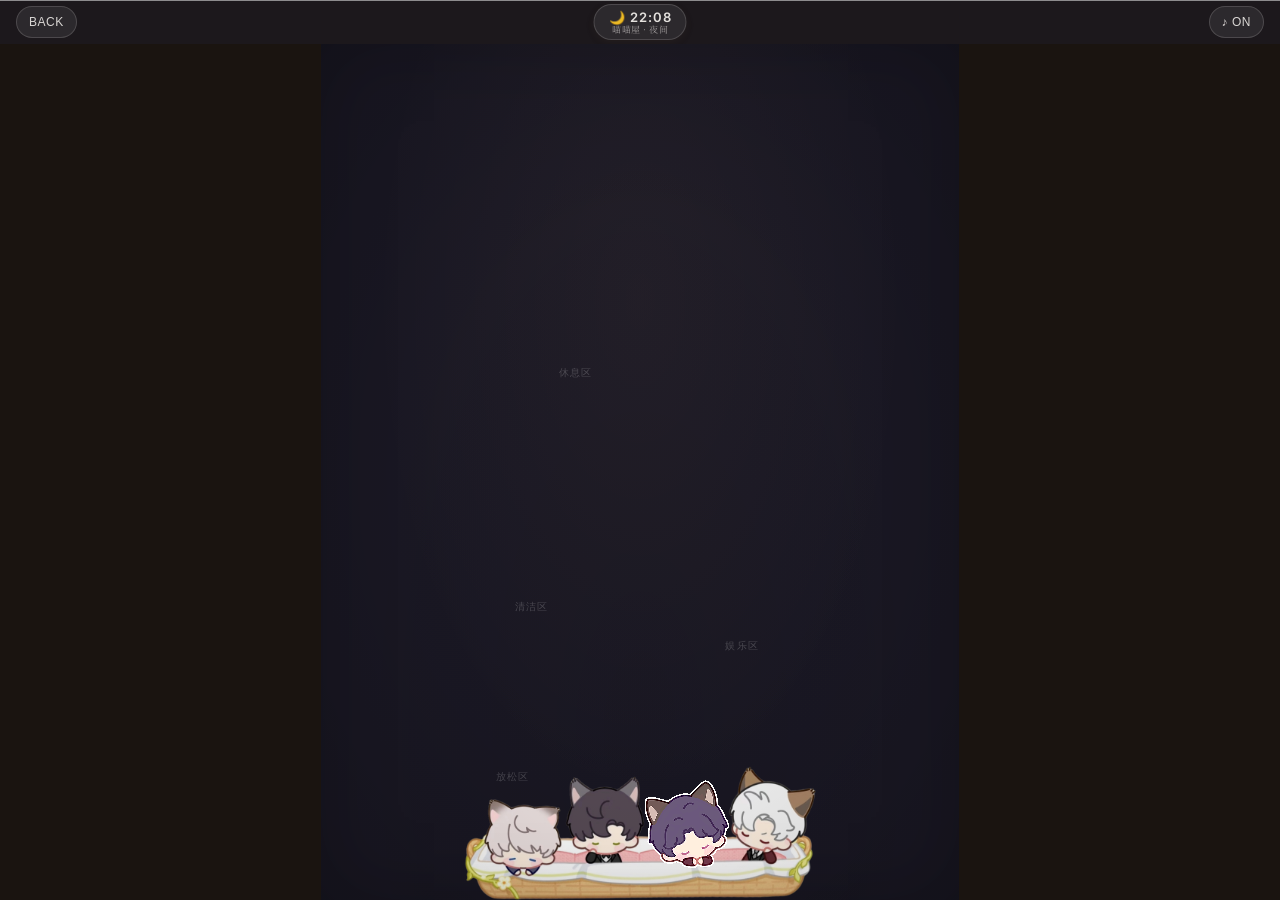
==== commit c7d0411c: "feat: memory页玻璃收藏档案卡重设计 - 祁煜/黎深页全新玻璃质感卡片：星云背景、多层边框、SVG星光、粒子光尘 - 人物信息左对齐布局：中文名58px思源宋体 + 英文名 + 居中双行诗词" ====
--- a/cafe.html
+++ b/cafe.html
@@ -30,7 +30,8 @@
     </div>
   </div>
 
-  <audio id="bgm" src="assets/bgm.mp3" loop></audio>
+  <audio id="bgm" src="" loop></audio>
+  <script>window._musicTracks = ["track1","track2","track3","track4","track5"];</script>
 
   <!-- ====== 喵喵屋场景 ====== -->
   <div class="cafe-scene" id="cafeScene">
--- a/style.css
+++ b/style.css
@@ -26,6 +26,9 @@
 body.fade-out { opacity: 0; }
 .fade-in { animation: fadeIn 0.6s ease; }
 html, body { overflow: hidden; height: 100%; }
+/* memory 页电脑端卡片太高需要滚动 */
+html:has(body[data-character]) { overflow-x: hidden; overflow-y: auto; height: auto; }
+body[data-character] { overflow-y: auto; height: auto; }
 
 @keyframes fadeIn {
   from { opacity: 0; }
@@ -447,12 +450,349 @@
   margin: 12px auto 0;
 }
 
+/* ================================================================
+   MEMORY 页 · 玻璃收藏档案卡
+   Premium Glass Art Card — 未来星空记忆档案馆
+   ================================================================ */
+
+/* ---- 卡片容器 ---- */
+.memory-card {
+  display: flex;
+  justify-content: center;
+  margin: 40px auto 0;
+  padding: 0 16px;
+}
+
+/* ---- 玻璃主体 ---- */
+.card-glass {
+  /* 自适应宽度：桌面 440px，手机缩小到屏幕-32px */
+  --card-w: min(440px, calc(100vw - 32px));
+  --card-h: calc(var(--card-w) * 1.61);
+  --r: min(36px, calc((100vw - 32px) * 0.082));
+  --accent-1: #8D87FF;
+  --accent-2: #AFA8FF;
+  --accent-3: #BACBFF;
+
+  position: relative;
+  width: var(--card-w);
+  height: var(--card-h);
+  border-radius: var(--r);
+  overflow: hidden;
+
+  /* 玻璃核心 */
+  background:
+    radial-gradient(ellipse at 30% 20%, rgba(175,168,255,.06) 0%, transparent 55%),
+    radial-gradient(ellipse at 70% 80%, rgba(143,135,255,.04) 0%, transparent 50%),
+    rgba(20, 24, 45, .32);
+  backdrop-filter: blur(18px) brightness(1.08) saturate(1.2);
+  -webkit-backdrop-filter: blur(18px) brightness(1.08) saturate(1.2);
+
+  /* 四层边框 */
+  /* ① 极细白描边 */
+  border: 1px solid rgba(255,255,255,.30);
+
+  /* ②③④ 渐变发光 + 玻璃高光 + 柔光 — 全部用 box-shadow */
+  box-shadow:
+    /* ② 蓝紫渐变发光 */
+    0 0 40px rgba(143,135,255,.12),
+    0 0 80px rgba(175,168,255,.08),
+    /* ③ 顶部玻璃高光 */
+    inset 0 1px 0 rgba(255,255,255,.10),
+    /* ④ 星空反射柔光 */
+    0 0 120px rgba(143,135,255,.06),
+    0 20px 60px rgba(10,8,30,.35);
+
+  transition: transform .45s ease-out, box-shadow .45s ease-out, border-color .45s ease-out;
+}
+
+/* ---- 渐变发光边框层（伪元素作为第二层边框） ---- */
+.card-glass::before {
+  content: '';
+  position: absolute;
+  inset: -2px;
+  border-radius: calc(var(--r) + 2px);
+  background: linear-gradient(160deg,
+    rgba(255,255,255,.18) 0%,
+    rgba(159,185,255,.08) 25%,
+    rgba(201,168,255,.06) 50%,
+    rgba(186,203,255,.04) 75%,
+    rgba(255,255,255,.10) 100%
+  );
+  z-index: -1;
+  pointer-events: none;
+}
+
+/* ---- 星云背景 ---- */
+.card-nebula {
+  position: absolute;
+  inset: 0;
+  z-index: 0;
+  pointer-events: none;
+  background:
+    /* 主星云 */
+    radial-gradient(ellipse at 35% 30%, rgba(175,168,255,.12) 0%, transparent 50%),
+    radial-gradient(ellipse at 65% 55%, rgba(143,135,255,.08) 0%, transparent 45%),
+    radial-gradient(ellipse at 50% 80%, rgba(186,203,255,.06) 0%, transparent 40%),
+    /* 柔焦光晕 */
+    radial-gradient(circle at 20% 15%, rgba(255,255,255,.04) 0%, transparent 30%),
+    radial-gradient(circle at 80% 70%, rgba(207,174,255,.05) 0%, transparent 35%),
+  opacity: .85;
+}
+
+/* ---- 左上 SVG 星光 ---- */
+.card-star-tl {
+  position: absolute;
+  top: clamp(10px, calc(var(--card-w) * 0.04), 18px);
+  left: clamp(12px, calc(var(--card-w) * 0.045), 20px);
+  width: clamp(18px, calc(var(--card-w) * 0.064), 28px);
+  height: clamp(18px, calc(var(--card-w) * 0.064), 28px);
+  z-index: 8;
+  pointer-events: none;
+  filter: drop-shadow(0 0 6px rgba(255,255,255,.35));
+  animation: starPulse 3s ease-in-out infinite;
+}
+
+@keyframes starPulse {
+  0%, 100% { opacity: .7; transform: scale(1); }
+  50% { opacity: 1; transform: scale(1.12); }
+}
+
+/* ---- 人物立绘 ---- */
+.card-portrait {
+  position: absolute;
+  inset: 0;
+  z-index: 2;
+}
+
+.card-portrait img {
+  width: 100%;
+  height: 100%;
+  object-fit: cover;
+  object-position: center top;
+  display: block;
+}
+
+/* 柔光 Bloom — 人物边缘融入背景 */
+.card-portrait-bloom {
+  position: absolute;
+  inset: 0;
+  z-index: 1;
+  pointer-events: none;
+  background:
+    radial-gradient(ellipse at 50% 30%, rgba(175,168,255,.08) 0%, transparent 60%),
+    radial-gradient(ellipse at 50% 50%, rgba(143,135,255,.05) 0%, transparent 70%);
+  mix-blend-mode: screen;
+}
+
+/* 神圣逆光 — 人物背后 */
+.card-backlight {
+  position: absolute;
+  top: 5%; left: 15%; right: 15%; bottom: 30%;
+  z-index: 0;
+  pointer-events: none;
+  background: radial-gradient(ellipse at center,
+    rgba(186,203,255,.10) 0%,
+    rgba(175,168,255,.04) 40%,
+    transparent 70%);
+}
+
+/* ---- 文字叠加层 ---- */
+.card-text-overlay {
+  position: absolute;
+  left: 34px;
+  right: auto;
+  bottom: 70px;
+  width: 320px;
+  z-index: 6;
+  display: flex;
+  flex-direction: column;
+  align-items: flex-start;
+  gap: 0;
+  pointer-events: none;
+}
+
+.card-name-cn {
+  font-family: "Noto Serif SC", "Source Han Serif SC", "SimSun", serif;
+  font-size: 58px;
+  font-weight: 560;
+  letter-spacing: 1px;
+  color: rgba(255,255,255,.98);
+  margin: 0;
+  line-height: 1;
+  text-align: left;
+}
+.memory-card[data-char="qiyu"] .card-name-cn   { text-shadow: 0 0 16px rgba(220,200,255,.75), 0 0 40px rgba(190,170,240,.45), 0 0 80px rgba(160,140,220,.25); }
+.memory-card[data-char="lishen"] .card-name-cn { text-shadow: 0 0 16px rgba(200,215,245,.75), 0 0 40px rgba(170,195,230,.45), 0 0 80px rgba(150,175,215,.25); }
+
+.card-name-en {
+  font-family: "Cormorant Garamond", "Cinzel", "Playfair Display", serif;
+  font-size: 21px;
+  font-weight: 400;
+  letter-spacing: 1.5px;
+  color: rgba(255,255,255,.88);
+  margin: 12px 0 0 0;
+  line-height: 1;
+  text-align: left;
+  text-transform: none;
+}
+.memory-card[data-char="qiyu"] .card-name-en   { text-shadow: 0 0 10px rgba(220,200,255,.65), 0 0 28px rgba(190,170,240,.35); }
+.memory-card[data-char="lishen"] .card-name-en { text-shadow: 0 0 10px rgba(200,215,245,.65), 0 0 28px rgba(170,195,230,.35); }
+
+.card-quote {
+  font-family: "Noto Serif SC", "PingFang SC", serif;
+  font-size: 20px;
+  font-weight: 400;
+  letter-spacing: 0.8px;
+  color: rgba(255,255,255,.92);
+  line-height: 1.9;
+  text-align: center;
+  width: 320px;
+  max-width: 320px;
+  margin: 42px 0 0 0;
+}
+.memory-card[data-char="qiyu"] .card-quote   { text-shadow: 0 0 8px rgba(220,200,255,.55), 0 0 24px rgba(190,170,240,.30); }
+.memory-card[data-char="lishen"] .card-quote { text-shadow: 0 0 8px rgba(200,215,245,.55), 0 0 24px rgba(170,195,230,.30); }
+
+
+/* ---- 玻璃高光线（反射） ---- */
+.card-highlight-tl {
+  position: absolute;
+  top: -1px; left: 20%;
+  width: 60%;
+  height: 2px;
+  z-index: 7;
+  pointer-events: none;
+  background: linear-gradient(to right,
+    rgba(255,255,255,0) 0%,
+    rgba(255,255,255,.20) 30%,
+    rgba(255,255,255,.08) 60%,
+    rgba(255,255,255,0) 100%);
+  border-radius: 1px;
+}
+
+.card-highlight-tr {
+  position: absolute;
+  top: 30%; right: -1px;
+  width: 2px; height: 25%;
+  z-index: 7;
+  pointer-events: none;
+  background: linear-gradient(to bottom,
+    rgba(255,255,255,0) 0%,
+    rgba(255,255,255,.12) 50%,
+    rgba(255,255,255,0) 100%);
+  border-radius: 1px;
+}
+
+/* 底部晶体碎片 */
+.card-crystal-br {
+  position: absolute;
+  bottom: 16px; right: 20px;
+  width: 10px; height: 10px;
+  z-index: 7;
+  pointer-events: none;
+  background:
+    linear-gradient(135deg, rgba(255,255,255,.20) 0%, rgba(255,255,255,0) 50%);
+  border-radius: 2px;
+  transform: rotate(15deg);
+}
+
+/* ---- 粒子（pseudo-elements） ---- */
+.card-glass::after {
+  content: '';
+  position: absolute;
+  z-index: 4;
+  pointer-events: none;
+  width: 4px; height: 4px;
+  border-radius: 50%;
+  background: rgba(255,255,255,.35);
+  top: 22%; left: 78%;
+  animation: cardParticle1 7s ease-in-out infinite;
+  box-shadow:
+    -40px 60px 0 rgba(186,203,255,.25),
+    30px 100px 0 rgba(175,168,255,.18),
+    -20px 180px 0 rgba(255,255,255,.15),
+    50px 40px 0 rgba(207,174,255,.18),
+    -55px 140px 0 rgba(186,203,255,.14),
+    15px 220px 0 rgba(255,255,255,.12);
+}
+
+@keyframes cardParticle1 {
+  0%, 100% { transform: translate(0,0); opacity: .5; }
+  33%  { transform: translate(-10px,-18px); opacity: .8; }
+  66%  { transform: translate(8px,-30px); opacity: .3; }
+}
+
+/* ---- Hover 动画 ---- */
+.card-glass:hover {
+  transform: translateY(-8px) scale(1.02);
+  border-color: rgba(255,255,255,.45);
+  box-shadow:
+    0 0 60px rgba(143,135,255,.20),
+    0 0 120px rgba(175,168,255,.12),
+    inset 0 1px 0 rgba(255,255,255,.14),
+    0 0 180px rgba(143,135,255,.08),
+    0 30px 80px rgba(10,8,30,.40);
+}
+
+.card-glass:hover .card-portrait img {
+  filter: brightness(1.05);
+}
+
+.card-glass:hover .card-star-tl {
+  animation-duration: 1.5s;
+}
+
+
+/* ====== 祁煜 · 紫色调 ====== */
+.memory-card[data-char="qiyu"] .card-glass {
+  --accent-1: #CFAEFF;
+  --accent-2: #C9A8FF;
+  --accent-3: #DCE7FF;
+}
+
+.memory-card[data-char="qiyu"] .card-nebula {
+  background:
+    radial-gradient(ellipse at 40% 25%, rgba(207,174,255,.14) 0%, transparent 50%),
+    radial-gradient(ellipse at 60% 60%, rgba(201,168,255,.08) 0%, transparent 45%),
+    radial-gradient(ellipse at 45% 75%, rgba(220,231,255,.06) 0%, transparent 40%),
+    radial-gradient(circle at 25% 20%, rgba(255,255,255,.05) 0%, transparent 30%),
+    radial-gradient(circle at 75% 65%, rgba(220,200,255,.05) 0%, transparent 35%),
+}
+
+.memory-card[data-char="qiyu"] .card-portrait-bloom {
+  background:
+    radial-gradient(ellipse at 50% 30%, rgba(207,174,255,.10) 0%, transparent 60%),
+    radial-gradient(ellipse at 50% 55%, rgba(201,168,255,.06) 0%, transparent 70%);
+}
+
+/* ====== 黎深 · 蓝银色调 ====== */
+.memory-card[data-char="lishen"] .card-glass {
+  --accent-1: #BACBFF;
+  --accent-2: #AFA8FF;
+  --accent-3: #DCE7FF;
+}
+
+.memory-card[data-char="lishen"] .card-nebula {
+  background:
+    radial-gradient(ellipse at 35% 25%, rgba(186,203,255,.12) 0%, transparent 50%),
+    radial-gradient(ellipse at 65% 55%, rgba(175,168,255,.08) 0%, transparent 45%),
+    radial-gradient(ellipse at 50% 80%, rgba(220,231,255,.06) 0%, transparent 40%),
+    radial-gradient(circle at 20% 18%, rgba(255,255,255,.04) 0%, transparent 30%),
+    radial-gradient(circle at 80% 70%, rgba(186,203,255,.05) 0%, transparent 35%),
+}
+
+.memory-card[data-char="lishen"] .card-portrait-bloom {
+  background:
+    radial-gradient(ellipse at 50% 30%, rgba(186,203,255,.10) 0%, transparent 60%),
+    radial-gradient(ellipse at 50% 55%, rgba(175,168,255,.06) 0%, transparent 70%);
+}
+
 .fragment-grid {
   display: grid;
   grid-template-columns: repeat(auto-fit, minmax(140px, 1fr));
   gap: 20px;
   max-width: 900px;
-  margin: 50px auto;
+  margin: 36px auto 0;
   padding: 0 24px;
 }
 
@@ -789,6 +1129,7 @@
    在任何设备上都按此比例渲染，桌面端超出比例的部分用 .cafe-body 背景色做
    左右/上下留白（letterbox），保证热区与角色的百分比坐标在所有设备上
    对应画面里同一个位置。 */
+
 .cafe-body {
   --cafe-topbar-height: 44px;
   --cafe-safe-top: max(env(safe-area-inset-top, 0px), 0px);
@@ -1136,46 +1477,70 @@
   opacity: 0.8;
 }
 
-/* -- 功能图标 -- */
+/* -- 功能图标（弧形侧边排列） -- */
 .action-icons {
   position: absolute;
-  top: -16px;
-  right: -60px;
+  top: 50%;
   display: flex;
+  flex-direction: column;
+  align-items: center;
   gap: 6px;
   opacity: 0;
-  transform: translateX(-8px);
   pointer-events: none;
   transition: opacity 0.25s ease, transform 0.25s ease;
-}
-
-.action-icons.show {
+  z-index: 60;
+}
+
+/* 在 chibi 右侧 — 弧形朝右  ） */
+.action-icons[data-side="right"] {
+  left: calc(100% - 14px);
+  transform: translateY(-50%) translateX(-4px);
+}
+.action-icons[data-side="right"].show {
+  transform: translateY(-50%) translateX(0);
   opacity: 1;
-  transform: translateX(0);
   pointer-events: auto;
 }
+.action-icons[data-side="right"] .action-icon:nth-child(1) { margin-left: 4px; }
+.action-icons[data-side="right"] .action-icon:nth-child(2) { margin-left: 10px; }
+.action-icons[data-side="right"] .action-icon:nth-child(3) { margin-left: 4px; }
+
+/* 在 chibi 左侧 — 弧形朝左  （ */
+.action-icons[data-side="left"] {
+  right: calc(100% - 14px);
+  transform: translateY(-50%) translateX(4px);
+}
+.action-icons[data-side="left"].show {
+  transform: translateY(-50%) translateX(0);
+  opacity: 1;
+  pointer-events: auto;
+}
+.action-icons[data-side="left"] .action-icon:nth-child(1) { margin-right: 4px; }
+.action-icons[data-side="left"] .action-icon:nth-child(2) { margin-right: 10px; }
+.action-icons[data-side="left"] .action-icon:nth-child(3) { margin-right: 4px; }
 
 .action-icon {
   width: 36px;
   height: 36px;
   border-radius: 50%;
-  background: rgba(255,255,255,0.08);
-  border: 1px solid rgba(255,255,255,0.12);
-  color: var(--text);
+  background: rgba(255, 248, 240, 0.88);
+  border: 1.5px solid rgba(211, 160, 122, 0.35);
+  color: #8B7A6B;
   display: flex;
   align-items: center;
   justify-content: center;
   cursor: pointer;
-  backdrop-filter: blur(6px);
-  transition: all 0.25s ease;
+  box-shadow: 0 2px 8px rgba(160, 120, 80, 0.10);
   padding: 0;
+  transition: all 0.2s ease;
 }
 
 .action-icon:hover {
-  background: rgba(255,255,255,0.15);
-  border-color: var(--accent);
-  color: var(--accent);
-  transform: scale(1.1);
+  background: rgba(255, 248, 240, 1);
+  border-color: #D3A07A;
+  color: #664F46;
+  box-shadow: 0 3px 12px rgba(160, 120, 80, 0.18);
+  transform: scale(1.15);
 }
 
 .memory-icon svg,
@@ -1196,19 +1561,24 @@
   position: absolute;
   transform: translate(-50%, -100%) translateY(-16px);
   max-width: 240px;
-  padding: 12px 18px 12px 28px;
-  background: rgba(255, 252, 246, 0.95);
-  border: 1.5px solid #6B544C;
-  border-radius: 14px;
-  font-size: 14px;
-  line-height: 1.5;
-  color: #6B544C;
+  padding: 12px 16px;
+  background: #FFF8F0;
+  background-image: url("[data-uri]"),
+    radial-gradient(circle, #F0E8DD 1.5px, transparent 1.5px);
+  background-repeat: no-repeat, repeat;
+  background-position: bottom 4px right 4px, 0 0;
+  background-size: 55px 55px, 14px 14px;
+  border: 2px solid #D3A07A;
+  border-radius: 20px;
+  font-size: 15px;
+  line-height: 1.6;
+  color: #664F46;
   opacity: 0;
   transform-origin: bottom center;
   transition: opacity 0.35s ease, transform 0.35s ease;
   pointer-events: none;
-  font-family: "Microsoft YaHei", "PingFang SC", "Noto Sans SC", sans-serif;
-  box-shadow: 0 2px 12px rgba(80, 50, 20, 0.08);
+  font-family: "PingFang SC", "Microsoft YaHei", "Noto Sans SC", sans-serif;
+  box-shadow: 0 2px 6px rgba(160, 120, 80, 0.10);
 }
 
 .bubble-text {
@@ -1217,52 +1587,28 @@
   max-width: 100%;
   margin: 0 auto;
   text-align: left;
+  position: relative;
+  z-index: 1;
 }
 
 .dialogue-bubble::after {
   content: '';
   position: absolute;
-  bottom: -7px;
+  bottom: -8px;
   left: 50%;
-  width: 12px;
-  height: 12px;
-  background: rgba(255, 252, 246, 0.95);
-  border-right: 1.5px solid #6B544C;
-  border-bottom: 1.5px solid #6B544C;
+  width: 13px;
+  height: 13px;
+  background: #FFF8F0;
+  border-right: 2px solid #D3A07A;
+  border-bottom: 2px solid #D3A07A;
   transform: translateX(-50%) rotate(45deg);
   border-radius: 0 0 2px 0;
-}
-
-/* 猫爪印装饰容器 — 裁剪超出圆角的部分，露出半爪 */
+  z-index: 0;
+}
+
+/* 猫爪印装饰（已弃用） */
 .bubble-paws {
-  position: absolute;
-  inset: 0;
-  overflow: hidden;
-  border-radius: 14px;
-  pointer-events: none;
-}
-
-/* 左上角猫爪印（露出一半，爪趾朝内） */
-.bubble-paws::before {
-  content: '';
-  position: absolute;
-  width: 42px;
-  height: 36px;
-  top: -10px;
-  left: -8px;
-  background: url("data:image/svg+xml,%3Csvg xmlns='http://www.w3.org/2000/svg' viewBox='0 0 42 36'%3E%3C!-- 主肉球（左上，大半被裁） --%3E%3Cpath d='M6 0 Q16-3 24 0 Q28 6 24 12 Q16 13 8 12 Q4 6 6 0' fill='%23b49173' opacity='0.35'/%3E%3C!-- 四趾 --%3E%3Cellipse cx='14' cy='22' rx='4' ry='5' fill='%23b49173' opacity='0.35'/%3E%3Cellipse cx='21' cy='26' rx='4' ry='5' fill='%23b49173' opacity='0.35'/%3E%3Cellipse cx='28' cy='26' rx='4' ry='5' fill='%23b49173' opacity='0.35'/%3E%3Cellipse cx='35' cy='22' rx='3.5' ry='4.5' fill='%23b49173' opacity='0.32'/%3E%3C/svg%3E") center/contain no-repeat;
-}
-
-/* 右下角猫爪印（露出一半，爪趾朝内，旋转180°） */
-.bubble-paws::after {
-  content: '';
-  position: absolute;
-  width: 42px;
-  height: 36px;
-  bottom: -10px;
-  right: -8px;
-  background: url("data:image/svg+xml,%3Csvg xmlns='http://www.w3.org/2000/svg' viewBox='0 0 42 36'%3E%3Cpath d='M6 0 Q16-3 24 0 Q28 6 24 12 Q16 13 8 12 Q4 6 6 0' fill='%23b49173' opacity='0.35'/%3E%3Cellipse cx='14' cy='22' rx='4' ry='5' fill='%23b49173' opacity='0.35'/%3E%3Cellipse cx='21' cy='26' rx='4' ry='5' fill='%23b49173' opacity='0.35'/%3E%3Cellipse cx='28' cy='26' rx='4' ry='5' fill='%23b49173' opacity='0.35'/%3E%3Cellipse cx='35' cy='22' rx='3.5' ry='4.5' fill='%23b49173' opacity='0.32'/%3E%3C/svg%3E") center/contain no-repeat;
-  transform: rotate(180deg);
+  display: none;
 }
 
 .bubble-show {
@@ -1406,6 +1752,12 @@
 
 /* ---------- 手机自适应 ---------- */
 @media (max-width: 600px) {
+  /* 手机端卡片小，不需要滚动 */
+  html, body { overflow: hidden; height: 100%; }
+  /* memory 页手机端自动滚：内容超屏幕就滚动 */
+  html:has(body[data-character]) { overflow-x: hidden; overflow-y: auto; height: auto; }
+  body[data-character] { overflow-y: auto; height: auto; }
+
   .container {
     transform: translate(-50%, -50%);
     width: 90vw;
@@ -1457,11 +1809,27 @@
   .memory-header h1 {
     font-size: 24px;
   }
+  .memory-card .card-glass {
+    /* 手机端卡片整体缩小 */
+    --card-w: 240px;
+    --card-h: calc(var(--card-w) * 1.45);
+  }
+  /* 手机端文字按比例缩小 */
+  .card-text-overlay { left: 14px; bottom: 16px; width: 170px; }
+  .card-name-cn { font-size: 24px; }
+  .card-name-en { font-size: 11px; margin-top: 4px; }
+  .card-quote  { font-size: 12px; width: 170px; max-width: 170px; margin-top: 16px; }
+  body[data-character] .scaled-page {
+    transform: none;
+    height: auto;
+    padding-top: 70px;
+    padding-bottom: 40px;
+  }
   .fragment-grid {
     grid-template-columns: repeat(2, 1fr);
     gap: 12px;
     padding: 0 16px;
-    margin: 30px auto;
+    margin: 24px auto 0;
   }
 
   .flip-card-wrapper {
@@ -1506,12 +1874,9 @@
     height: 48px;
     font-size: 22px;
   }
-  .action-icons {
-    right: -48px;
-  }
   .action-icon {
-    width: 30px;
-    height: 30px;
+    width: 28px;
+    height: 28px;
   }
   .dialogue-bubble {
     max-width: 180px;
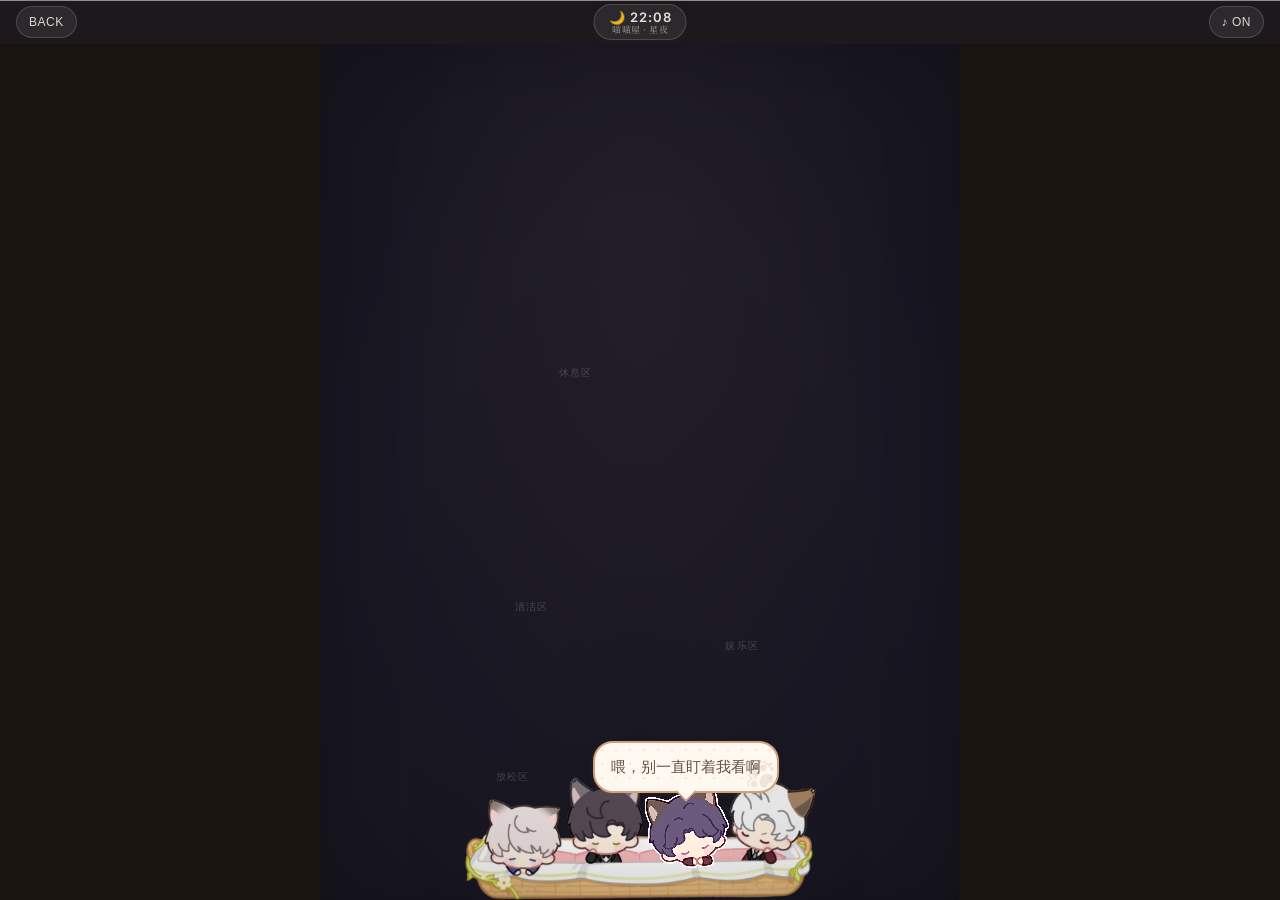
==== commit 1b65a2d6: "feat: memory页玻璃收藏档案卡重设计 + 多项优化 **Memory 页玻璃档案卡：** - 全新玻璃质感人物卡片（440x710px 自适应，手机240px） - 星云背景 + 多层边框 " ====
--- a/cafe.html
+++ b/cafe.html
@@ -97,7 +97,7 @@
   <script src="data/characters-inline.js"></script>
 
   <!-- Managers -->
-  <script src="core/managers/SceneManager.js"></script>
+  <script src="core/managers/SceneManager.js?v=20260712"></script>
   <script src="core/managers/UIManager.js"></script>
   <script src="core/managers/MemoryManager.js"></script>
   <script src="core/managers/CharacterPixel.js"></script>
--- a/style.css
+++ b/style.css
@@ -27,8 +27,9 @@
 .fade-in { animation: fadeIn 0.6s ease; }
 html, body { overflow: hidden; height: 100%; }
 /* memory 页电脑端卡片太高需要滚动 */
+/* memory 页电脑端：html 和 body 都要开滚 */
 html:has(body[data-character]) { overflow-x: hidden; overflow-y: auto; height: auto; }
-body[data-character] { overflow-y: auto; height: auto; }
+body[data-character] { overflow-x: hidden; overflow-y: auto; height: auto; }
 
 @keyframes fadeIn {
   from { opacity: 0; }
@@ -314,7 +315,19 @@
 
 .music-btn.off .icon { opacity: 0.4; }
 
-/* 全屏按钮样式（和音乐按钮一致） */
+
+/* 记忆页 — 全屏按钮圆润风格 */
+body[data-character] .fullscreen-btn {
+  width: 30px; height: 30px;
+  padding: 0;
+  border-radius: 50%;
+  justify-content: center;
+  background: rgba(255,255,255,0.06);
+  border: 1px solid rgba(255,255,255,0.15);
+  color: var(--text);
+  font-size: 14px;
+}
+/* 全局全屏按钮（非记忆页） */
 .fullscreen-btn {
   height: 28px;
   padding: 0 10px;
@@ -459,7 +472,7 @@
 .memory-card {
   display: flex;
   justify-content: center;
-  margin: 40px auto 0;
+  margin: 50px auto 0;
   padding: 0 16px;
 }
 
@@ -476,16 +489,13 @@
   position: relative;
   width: var(--card-w);
   height: var(--card-h);
-  border-radius: var(--r);
-  overflow: hidden;
+  border-radius: var(--r) 0 var(--r) 0;
 
   /* 玻璃核心 */
   background:
     radial-gradient(ellipse at 30% 20%, rgba(175,168,255,.06) 0%, transparent 55%),
     radial-gradient(ellipse at 70% 80%, rgba(143,135,255,.04) 0%, transparent 50%),
     rgba(20, 24, 45, .32);
-  backdrop-filter: blur(18px) brightness(1.08) saturate(1.2);
-  -webkit-backdrop-filter: blur(18px) brightness(1.08) saturate(1.2);
 
   /* 四层边框 */
   /* ① 极细白描边 */
@@ -510,7 +520,7 @@
   content: '';
   position: absolute;
   inset: -2px;
-  border-radius: calc(var(--r) + 2px);
+  border-radius: calc(var(--r) + 2px) 0 calc(var(--r) + 2px) 0;
   background: linear-gradient(160deg,
     rgba(255,255,255,.18) 0%,
     rgba(159,185,255,.08) 25%,
@@ -528,6 +538,8 @@
   inset: 0;
   z-index: 0;
   pointer-events: none;
+  border-radius: inherit;
+  overflow: hidden;
   background:
     /* 主星云 */
     radial-gradient(ellipse at 35% 30%, rgba(175,168,255,.12) 0%, transparent 50%),
@@ -542,13 +554,13 @@
 /* ---- 左上 SVG 星光 ---- */
 .card-star-tl {
   position: absolute;
-  top: clamp(10px, calc(var(--card-w) * 0.04), 18px);
-  left: clamp(12px, calc(var(--card-w) * 0.045), 20px);
-  width: clamp(18px, calc(var(--card-w) * 0.064), 28px);
-  height: clamp(18px, calc(var(--card-w) * 0.064), 28px);
+  top: clamp(12px, calc(var(--card-w) * 0.04), 18px);
+  left: clamp(14px, calc(var(--card-w) * 0.045), 20px);
+  width: clamp(12px, calc(var(--card-w) * 0.04), 18px);
+  height: clamp(12px, calc(var(--card-w) * 0.04), 18px);
   z-index: 8;
   pointer-events: none;
-  filter: drop-shadow(0 0 6px rgba(255,255,255,.35));
+  filter: drop-shadow(0 0 3px rgba(255,255,255,.85));
   animation: starPulse 3s ease-in-out infinite;
 }
 
@@ -557,11 +569,14 @@
   50% { opacity: 1; transform: scale(1.12); }
 }
 
+
 /* ---- 人物立绘 ---- */
 .card-portrait {
   position: absolute;
   inset: 0;
   z-index: 2;
+  border-radius: inherit;
+  overflow: hidden;
 }
 
 .card-portrait img {
@@ -581,7 +596,6 @@
   background:
     radial-gradient(ellipse at 50% 30%, rgba(175,168,255,.08) 0%, transparent 60%),
     radial-gradient(ellipse at 50% 50%, rgba(143,135,255,.05) 0%, transparent 70%);
-  mix-blend-mode: screen;
 }
 
 /* 神圣逆光 — 人物背后 */
@@ -597,18 +611,88 @@
 }
 
 /* ---- 文字叠加层 ---- */
+/* ---- 卡片底部装饰线 ---- */
+.card-divider {
+  position: absolute;
+  left: 8px;
+  right: 40px;
+  bottom: 18px;
+  height: 1px;
+  display: flex;
+  align-items: center;
+  gap: 0px;
+  z-index: 7;
+  pointer-events: none;
+}
+
+.card-divider-line {
+  display: block;
+  flex: 1;
+  height: .5px;
+  background: rgba(190,185,235,.45);
+  box-shadow: 0 0 2px rgba(190,180,230,.25);
+  clip-path: polygon(0% 100%, 3% 50%, 0% 0%, 100% 0%, 97% 50%, 100% 100%);
+}
+.memory-card[data-char="lishen"] .card-divider-line {
+  background: rgba(200,215,240,.50);
+  box-shadow: 0 0 2px rgba(180,200,230,.25);
+}
+
+.card-divider-star-wrap {
+  position: relative;
+  width: 7px;
+  height: 7px;
+  flex-shrink: 0;
+  display: inline-block;
+}
+
+/* 小星本体 */
+.card-divider-star {
+  position: absolute;
+  inset: 0;
+  background: #fff;
+  clip-path: polygon(
+    50% 0%, 62% 38%, 100% 50%, 62% 62%, 50% 100%, 38% 62%, 0% 50%, 38% 38%
+  );
+  z-index: 1;
+}
+
+/* 单层圆形光斑 — 浮在星星后面 */
+.card-divider-star-glow {
+  position: absolute;
+  left: 50%; top: 50%;
+  transform: translate(-50%, -50%);
+  width: 14px; height: 14px;
+  border-radius: 50%;
+  z-index: 0;
+  /* 祁煜淡紫 — 和星云 rgba(207,174,255) 同色系 */
+  background: radial-gradient(circle,
+    rgba(255,240,250,.55) 0%,
+    rgba(207,174,255,.15) 50%,
+    rgba(201,168,255,0) 80%,
+    transparent 100%);
+}
+
+/* 黎深冰蓝 — 和星云 rgba(160,180,200) 同色系 */
+.memory-card[data-char="lishen"] .card-divider-star-glow {
+  background: radial-gradient(circle,
+    rgba(235,245,255,.50) 0%,
+    rgba(160,180,200,.12) 50%,
+    rgba(150,170,195,0) 80%,
+    transparent 100%);
+}
+
+
 .card-text-overlay {
   position: absolute;
   left: 34px;
-  right: auto;
   bottom: 70px;
   width: 320px;
-  z-index: 6;
+  z-index: 30;
   display: flex;
   flex-direction: column;
   align-items: flex-start;
   gap: 0;
-  pointer-events: none;
 }
 
 .card-name-cn {
@@ -616,85 +700,78 @@
   font-size: 58px;
   font-weight: 560;
   letter-spacing: 1px;
-  color: rgba(255,255,255,.98);
+  color: rgba(255,255,255,.85);
   margin: 0;
   line-height: 1;
   text-align: left;
 }
-.memory-card[data-char="qiyu"] .card-name-cn   { text-shadow: 0 0 16px rgba(220,200,255,.75), 0 0 40px rgba(190,170,240,.45), 0 0 80px rgba(160,140,220,.25); }
-.memory-card[data-char="lishen"] .card-name-cn { text-shadow: 0 0 16px rgba(200,215,245,.75), 0 0 40px rgba(170,195,230,.45), 0 0 80px rgba(150,175,215,.25); }
+.memory-card[data-char="qiyu"] .card-name-cn {
+  text-shadow:
+    0 1px 3px rgba(0,0,0,.08),
+    0 0 6px rgba(255,230,238,.90),
+    0 0 20px rgba(245,200,215,.65),
+    0 0 45px rgba(235,170,190,.35);
+}
+.memory-card[data-char="lishen"] .card-name-cn {
+  text-shadow:
+    0 1px 3px rgba(0,0,0,.10),
+    0 0 6px rgba(230,245,255,.90),
+    0 0 20px rgba(200,225,250,.65),
+    0 0 45px rgba(180,210,245,.35);
+}
+.memory-card[data-char="lishen"] .card-name-cn,
+.memory-card[data-char="lishen"] .card-name-en,
+.memory-card[data-char="lishen"] .card-quote {
+  color: #E8F4FD;
+}
+.memory-card[data-char="qiyu"] .card-name-cn,
+.memory-card[data-char="qiyu"] .card-name-en,
+.memory-card[data-char="qiyu"] .card-quote {
+  color: #FFF0F3;
+}
+/* 祁煜碎片星星也换蔷薇色 */
+body[data-character="qiyu"] .fragment .icon {
+  color: #D4729A;
+}
 
 .card-name-en {
   font-family: "Cormorant Garamond", "Cinzel", "Playfair Display", serif;
-  font-size: 21px;
+  font-size: 22px;
   font-weight: 400;
   letter-spacing: 1.5px;
-  color: rgba(255,255,255,.88);
+  color: rgba(255,255,255,.78);
   margin: 12px 0 0 0;
   line-height: 1;
   text-align: left;
   text-transform: none;
 }
-.memory-card[data-char="qiyu"] .card-name-en   { text-shadow: 0 0 10px rgba(220,200,255,.65), 0 0 28px rgba(190,170,240,.35); }
-.memory-card[data-char="lishen"] .card-name-en { text-shadow: 0 0 10px rgba(200,215,245,.65), 0 0 28px rgba(170,195,230,.35); }
+.memory-card[data-char="qiyu"] .card-name-en {
+  text-shadow:
+    0 1px 2px rgba(0,0,0,.06),
+    0 0 4px rgba(255,235,240,.70),
+    0 0 16px rgba(245,205,218,.45);
+}
+.memory-card[data-char="lishen"] .card-name-en {
+  text-shadow:
+    0 1px 2px rgba(0,0,0,.08),
+    0 0 4px rgba(230,245,255,.70),
+    0 0 16px rgba(200,225,250,.45);
+}
 
 .card-quote {
   font-family: "Noto Serif SC", "PingFang SC", serif;
   font-size: 20px;
   font-weight: 400;
   letter-spacing: 0.8px;
-  color: rgba(255,255,255,.92);
+  color: rgba(255,255,255,.72);
   line-height: 1.9;
   text-align: center;
-  width: 320px;
-  max-width: 320px;
+  width: 300px;
+  max-width: 300px;
   margin: 42px 0 0 0;
 }
-.memory-card[data-char="qiyu"] .card-quote   { text-shadow: 0 0 8px rgba(220,200,255,.55), 0 0 24px rgba(190,170,240,.30); }
-.memory-card[data-char="lishen"] .card-quote { text-shadow: 0 0 8px rgba(200,215,245,.55), 0 0 24px rgba(170,195,230,.30); }
-
-
-/* ---- 玻璃高光线（反射） ---- */
-.card-highlight-tl {
-  position: absolute;
-  top: -1px; left: 20%;
-  width: 60%;
-  height: 2px;
-  z-index: 7;
-  pointer-events: none;
-  background: linear-gradient(to right,
-    rgba(255,255,255,0) 0%,
-    rgba(255,255,255,.20) 30%,
-    rgba(255,255,255,.08) 60%,
-    rgba(255,255,255,0) 100%);
-  border-radius: 1px;
-}
-
-.card-highlight-tr {
-  position: absolute;
-  top: 30%; right: -1px;
-  width: 2px; height: 25%;
-  z-index: 7;
-  pointer-events: none;
-  background: linear-gradient(to bottom,
-    rgba(255,255,255,0) 0%,
-    rgba(255,255,255,.12) 50%,
-    rgba(255,255,255,0) 100%);
-  border-radius: 1px;
-}
-
-/* 底部晶体碎片 */
-.card-crystal-br {
-  position: absolute;
-  bottom: 16px; right: 20px;
-  width: 10px; height: 10px;
-  z-index: 7;
-  pointer-events: none;
-  background:
-    linear-gradient(135deg, rgba(255,255,255,.20) 0%, rgba(255,255,255,0) 50%);
-  border-radius: 2px;
-  transform: rotate(15deg);
-}
+
+
 
 /* ---- 粒子（pseudo-elements） ---- */
 .card-glass::after {
@@ -737,11 +814,7 @@
 .card-glass:hover .card-portrait img {
   filter: brightness(1.05);
 }
-
-.card-glass:hover .card-star-tl {
-  animation-duration: 1.5s;
-}
-
+.card-glass:hover .card-star-tl { animation-duration: 1.5s; }
 
 /* ====== 祁煜 · 紫色调 ====== */
 .memory-card[data-char="qiyu"] .card-glass {
@@ -774,25 +847,25 @@
 
 .memory-card[data-char="lishen"] .card-nebula {
   background:
-    radial-gradient(ellipse at 35% 25%, rgba(186,203,255,.12) 0%, transparent 50%),
-    radial-gradient(ellipse at 65% 55%, rgba(175,168,255,.08) 0%, transparent 45%),
-    radial-gradient(ellipse at 50% 80%, rgba(220,231,255,.06) 0%, transparent 40%),
-    radial-gradient(circle at 20% 18%, rgba(255,255,255,.04) 0%, transparent 30%),
-    radial-gradient(circle at 80% 70%, rgba(186,203,255,.05) 0%, transparent 35%),
+    radial-gradient(ellipse at 35% 25%, rgba(160,180,200,.10) 0%, transparent 50%),
+    radial-gradient(ellipse at 65% 55%, rgba(150,160,190,.06) 0%, transparent 45%),
+    radial-gradient(ellipse at 50% 80%, rgba(180,200,215,.04) 0%, transparent 40%),
+    radial-gradient(circle at 20% 18%, rgba(255,255,255,.03) 0%, transparent 30%),
+    radial-gradient(circle at 80% 70%, rgba(160,180,200,.04) 0%, transparent 35%),
 }
 
 .memory-card[data-char="lishen"] .card-portrait-bloom {
   background:
-    radial-gradient(ellipse at 50% 30%, rgba(186,203,255,.10) 0%, transparent 60%),
-    radial-gradient(ellipse at 50% 55%, rgba(175,168,255,.06) 0%, transparent 70%);
+    radial-gradient(ellipse at 50% 30%, rgba(160,180,200,.08) 0%, transparent 60%),
+    radial-gradient(ellipse at 50% 55%, rgba(150,170,195,.04) 0%, transparent 70%);
 }
 
 .fragment-grid {
   display: grid;
-  grid-template-columns: repeat(auto-fit, minmax(140px, 1fr));
-  gap: 20px;
-  max-width: 900px;
-  margin: 36px auto 0;
+  grid-template-columns: repeat(auto-fit, minmax(90px, 1fr));
+  gap: 14px;
+  max-width: 660px;
+  margin: 10px auto 0;
   padding: 0 24px;
 }
 
@@ -800,7 +873,7 @@
   background: rgba(255, 255, 255, 0.05);
   border: 1px solid var(--accent-soft);
   border-radius: 16px;
-  padding: 24px 16px;
+  padding: 18px 6px;
   text-align: center;
   cursor: pointer;
   backdrop-filter: blur(6px);
@@ -966,7 +1039,7 @@
   margin: 28px auto 0;
   background: linear-gradient(90deg, transparent, rgba(248, 246, 242, 0.18), transparent);
   border: none;
-  overflow: visible;
+  overflow: hidden;
 }
 
 .loading-bar-fill {
@@ -1752,11 +1825,8 @@
 
 /* ---------- 手机自适应 ---------- */
 @media (max-width: 600px) {
-  /* 手机端卡片小，不需要滚动 */
-  html, body { overflow: hidden; height: 100%; }
-  /* memory 页手机端自动滚：内容超屏幕就滚动 */
-  html:has(body[data-character]) { overflow-x: hidden; overflow-y: auto; height: auto; }
-  body[data-character] { overflow-y: auto; height: auto; }
+  /* 只剩 memory 页锁死滚动 */
+  body[data-character] { overflow: hidden; height: 100%; }
 
   .container {
     transform: translate(-50%, -50%);
@@ -1814,11 +1884,15 @@
     --card-w: 240px;
     --card-h: calc(var(--card-w) * 1.45);
   }
+  .memory-card { margin: 30px auto 0; }
   /* 手机端文字按比例缩小 */
-  .card-text-overlay { left: 14px; bottom: 16px; width: 170px; }
+  .card-text-overlay { left: 14px; bottom: 20px; width: 170px; }
   .card-name-cn { font-size: 24px; }
   .card-name-en { font-size: 11px; margin-top: 4px; }
-  .card-quote  { font-size: 12px; width: 170px; max-width: 170px; margin-top: 16px; }
+  .card-quote  { font-size: 12px; width: 160px; max-width: 160px; margin-top: 16px; }
+  .card-divider { left: 10px; right: 28px; bottom: 4px; }
+  .card-divider-star-wrap { width: 6px; height: 6px; }
+  .card-divider-star-glow { width: 12px; height: 12px; }
   body[data-character] .scaled-page {
     transform: none;
     height: auto;
@@ -1826,10 +1900,11 @@
     padding-bottom: 40px;
   }
   .fragment-grid {
-    grid-template-columns: repeat(2, 1fr);
-    gap: 12px;
-    padding: 0 16px;
-    margin: 24px auto 0;
+    grid-template-columns: repeat(2, 100px);
+    gap: 10px;
+    padding: 0 12px;
+    margin: 10px auto 0;
+    justify-content: center;
   }
 
   .flip-card-wrapper {
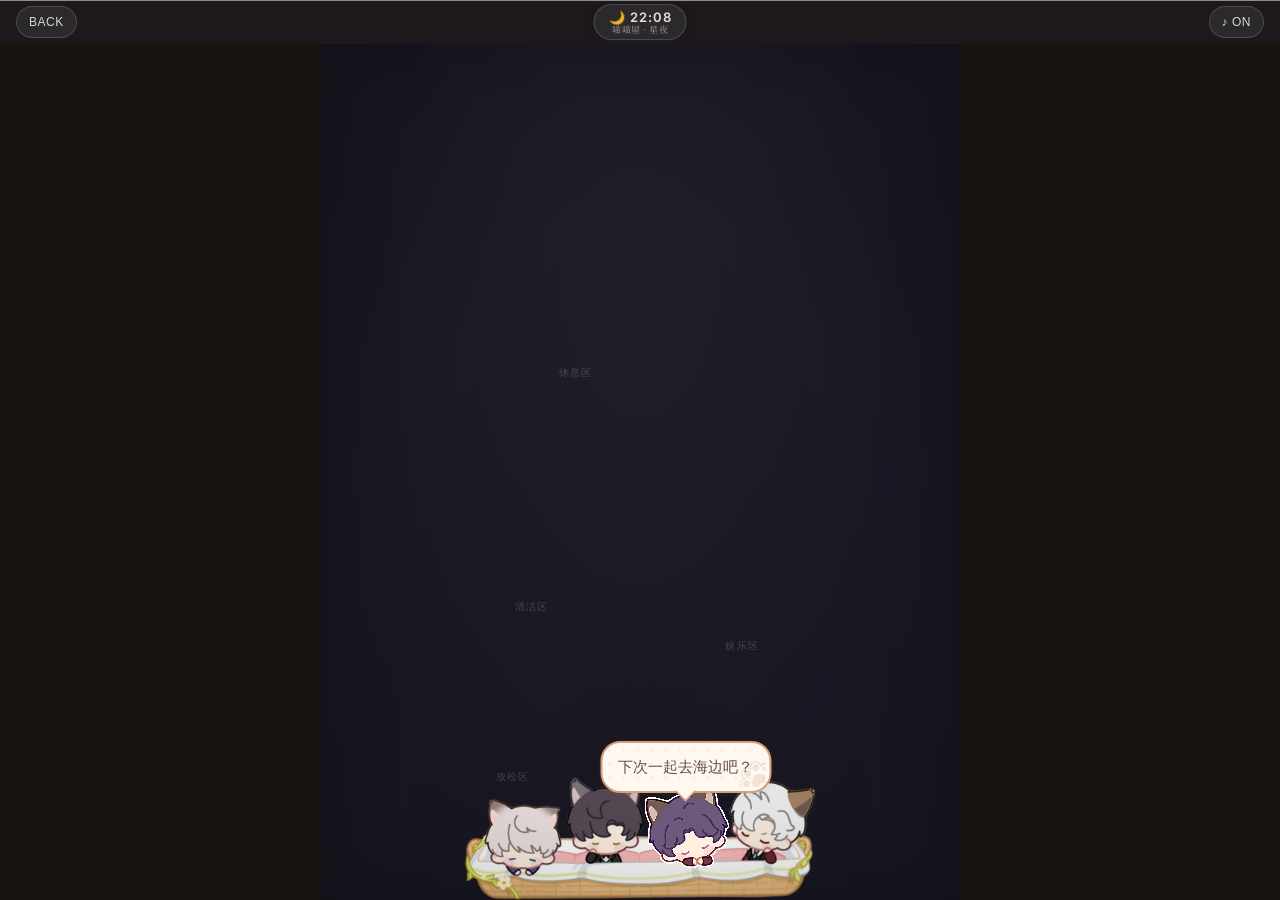
==== commit a92f8e93: "feat: 喵喵屋留声机歌单 + 全局音乐重构 + memory页玻璃档案卡 **喵喵屋留声机歌单：** - 全新玻璃弹窗 UI：奶油玻璃材质、香槟金/月光银蓝双模式 - 播放融入列表：当前曲左边竖条" ====
--- a/cafe.html
+++ b/cafe.html
@@ -10,7 +10,7 @@
   <link rel="preconnect" href="https://fonts.googleapis.com">
   <link rel="preconnect" href="https://fonts.gstatic.com" crossorigin>
   <link href="https://fonts.googleapis.com/css2?family=Cormorant+Garamond:wght@400;600;700&family=Inter:wght@300;400&family=Noto+Serif+SC:wght@300;400&display=swap" rel="stylesheet">
-  <link rel="stylesheet" href="style.css">
+  <link rel="stylesheet" href="style.css?v=20260713c">
 </head>
 <body class="cafe-body fade-in">
 
@@ -23,16 +23,43 @@
       <button class="fullscreen-btn" id="fullscreenBtn" onclick="enterFullscreen()" style="display:none;">
         <span class="icon">⛶</span>
       </button>
-      <button class="music-btn" id="musicBtn" onclick="toggleMusic()">
+      <button class="music-btn" id="musicBtn" onclick="UIManager.togglePlaylist()">
         <span class="icon">♪</span>
         <span class="label">ON</span>
       </button>
     </div>
   </div>
 
-  <audio id="bgm" src="" loop></audio>
-  <script>window._musicTracks = ["track1","track2","track3","track4","track5"];</script>
+  <!-- 歌单弹出层 -->
+  <div class="playlist-overlay" id="playlistOverlay" onclick="if(event.target===this) UIManager.closePlaylist()">
+    <div class="playlist-panel" id="playlistPanel">
+      <div class="playlist-header">
+        <span class="playlist-hd-line"></span>
+        <span class="playlist-hd-icon">✦</span>
+        <span class="playlist-hd-line"></span>
+      </div>
+      <div class="playlist-title-group">
+        <h3 class="playlist-title-cn">喵咪留声机</h3>
+        <span class="playlist-title-en" id="playlistTitleEn">Playlist</span>
+      </div>
+      <!-- 漂浮粒子 -->
+      <span class="pl-dust d1"></span>
+      <span class="pl-dust d2"></span>
+      <span class="pl-dust d3"></span>
+      <span class="pl-dust d4"></span>
+      <span class="pl-dust d5"></span>
+      <span class="pl-dust d6"></span>
+      <span class="pl-dust d7"></span>
+      <span class="pl-dust d8"></span>
+      <span class="pl-dust d9"></span>
+      <span class="pl-dust d10"></span>
 
+      <div class="playlist-list" id="playlistList"></div>
+    </div>
+  </div>
+
+  <audio id="bgm"></audio>
+  
   <!-- ====== 喵喵屋场景 ====== -->
   <div class="cafe-scene" id="cafeScene">
 
@@ -88,7 +115,7 @@
     <div class="bubble-layer" id="bubbleLayer"></div>
   </div>
 
-  <script src="script.js?v=2"></script>
+  <script src="script.js?v=20260713"></script>
 
   <!-- World 全局状态 -->
   <script src="core/world.js"></script>
@@ -98,7 +125,7 @@
 
   <!-- Managers -->
   <script src="core/managers/SceneManager.js?v=20260712"></script>
-  <script src="core/managers/UIManager.js"></script>
+  <script src="core/managers/UIManager.js?v=20260713c"></script>
   <script src="core/managers/MemoryManager.js"></script>
   <script src="core/managers/CharacterPixel.js"></script>
   <script src="core/managers/CharacterManager.js"></script>
@@ -115,7 +142,6 @@
 
       // 初始化各 Manager
       SceneManager.init();
-      UIManager.initMusic();
       MemoryManager.init();
       await CharacterManager.init(charKeys);
 
--- a/style.css
+++ b/style.css
@@ -365,7 +365,7 @@
 .scaled-page {
   transform: scale(0.78);
   transform-origin: top center;
-  height: 128vh;
+  height: 100%;
   display: flex;
   flex-direction: column;
   align-items: center;
@@ -551,17 +551,108 @@
   opacity: .85;
 }
 
-/* ---- 左上 SVG 星光 ---- */
-.card-star-tl {
-  position: absolute;
+/* ---- 边缘星尘 ---- */
+.card-stardust {
+  position: absolute;
+  inset: 0;
+  z-index: 9;
+  pointer-events: none;
+}
+.card-stardust::before,
+.card-stardust::after {
+  content: '';
+  position: absolute;
+  border-radius: 50%;
+  animation: dustTwinkle 4s ease-in-out infinite;
+}
+.card-stardust::before {
+  /* 散布在卡片上半 + 右边 */
+  top: 10px; right: 18px;
+  width: 2px; height: 2px;
+  background: rgba(255,255,255,.38);
+  box-shadow:
+    -40px 2px 0 0 rgba(255,255,255,.22),
+    -100px -4px 0 1px rgba(255,255,255,.16),
+    -200px 0 0 -1px rgba(255,255,255,.10),
+    -280px 6px 0 0 rgba(255,255,255,.08),
+    0 60px 0 0 rgba(255,255,255,.20),
+    -80px 80px 0 -1px rgba(255,255,255,.12),
+    -180px 90px 0 0 rgba(255,255,255,.08);
+}
+.card-stardust::after {
+  /* 散布在卡片下半 + 左边 */
+  bottom: 20px; left: 16px;
+  width: 2px; height: 2px;
+  background: rgba(255,255,255,.28);
+  animation-delay: 1.5s;
+  box-shadow:
+    0 -40px 0 0 rgba(255,255,255,.16),
+    -4px -90px 0 -1px rgba(255,255,255,.10),
+    0 -140px 0 0 rgba(255,255,255,.08),
+    380px -10px 0 0 rgba(255,255,255,.18),
+    360px -80px 0 -1px rgba(255,255,255,.10),
+    390px -130px 0 0 rgba(255,255,255,.06);
+}
+
+@keyframes dustTwinkle {
+  0%, 100% { opacity: .45; }
+  50% { opacity: 1; }
+}
+
+/* 亮芒 — 更闪的碎粒，分布在上/下/右边缘 */
+.card-spark {
+  position: absolute;
+  inset: 0;
+  z-index: 10;
+  pointer-events: none;
+}
+.card-spark::before,
+.card-spark::after {
+  content: '';
+  position: absolute;
+  border-radius: 50%;
+  animation: sparkFlicker 2.8s ease-in-out infinite;
+}
+.card-spark::before {
+  top: 4%; right: 6%;
+  width: 3px; height: 3px;
+  background: rgba(255,255,255,.65);
+  box-shadow:
+    -120px 4px 0 0 rgba(255,255,255,.55),
+    0 55px 0 0 rgba(255,255,255,.50),
+    -200px 70px 0 -1px rgba(255,255,255,.42);
+}
+.card-spark::after {
+  bottom: 6%; left: 12%;
+  width: 3px; height: 3px;
+  background: rgba(255,255,255,.50);
+  animation-delay: 1.1s;
+  box-shadow:
+    -4px -70px 0 0 rgba(255,255,255,.48),
+    380px -20px 0 0 rgba(255,255,255,.44),
+    370px -100px 0 0 rgba(255,255,255,.38);
+}
+
+@keyframes sparkFlicker {
+  0%, 100% { opacity: .5; }
+  30%  { opacity: 1; }
+  60%  { opacity: .55; }
+  85%  { opacity: .9; }
+}
+
+/* ---- 四角星芒 ---- */
+.card-star {
+  position: absolute;
+  width: clamp(11px, calc(var(--card-w) * 0.038), 16px);
+  height: clamp(11px, calc(var(--card-w) * 0.038), 16px);
+  z-index: 8;
+  pointer-events: none;
+  animation: starPulse 3s ease-in-out infinite;
+}
+.card-star.tl {
   top: clamp(12px, calc(var(--card-w) * 0.04), 18px);
   left: clamp(14px, calc(var(--card-w) * 0.045), 20px);
-  width: clamp(12px, calc(var(--card-w) * 0.04), 18px);
-  height: clamp(12px, calc(var(--card-w) * 0.04), 18px);
-  z-index: 8;
-  pointer-events: none;
   filter: drop-shadow(0 0 3px rgba(255,255,255,.85));
-  animation: starPulse 3s ease-in-out infinite;
 }
 
 @keyframes starPulse {
@@ -814,7 +905,7 @@
 .card-glass:hover .card-portrait img {
   filter: brightness(1.05);
 }
-.card-glass:hover .card-star-tl { animation-duration: 1.5s; }
+.card-glass:hover .card-star { animation-duration: 1.5s; }
 
 /* ====== 祁煜 · 紫色调 ====== */
 .memory-card[data-char="qiyu"] .card-glass {
@@ -1334,6 +1425,274 @@
   font-weight: 600;
   letter-spacing: 1px;
   color: #7a6350;
+}
+
+
+/* ---- 歌单弹出 ---- */
+.playlist-overlay {
+  display: none;
+  position: fixed;
+  inset: 0;
+  z-index: 200;
+  background: rgba(5,5,16,.70);
+  backdrop-filter: blur(4px);
+  -webkit-backdrop-filter: blur(4px);
+  justify-content: center;
+  align-items: flex-end;
+}
+.playlist-overlay.open { display: flex; }
+
+.playlist-panel {
+  width: min(420px, 100vw);
+  max-height: 65vh;
+  background:
+    linear-gradient(180deg, rgba(170,180,255,.10), transparent 25%),
+    rgba(22,26,48,.68);
+  backdrop-filter: blur(28px);
+  -webkit-backdrop-filter: blur(28px);
+  border-radius: 24px 24px 0 0;
+  border: 1px solid rgba(255,255,255,.12);
+  border-bottom: none;
+  box-shadow: 0 20px 60px rgba(80,60,40,.08);
+  display: flex;
+  flex-direction: column;
+  overflow: hidden;
+  animation: slideUp .3s ease-out;
+}
+@keyframes slideUp {
+  from { transform: translateY(100%); }
+  to { transform: translateY(0); }
+}
+
+.playlist-header {
+  display: flex; align-items: center; justify-content: center;
+  padding: 18px 20px 10px;
+  gap: 8px;
+  position: relative;
+  flex-shrink: 0;
+}
+.playlist-hd-line {
+  display: block;
+  width: 120px; height: 1px;
+  background: linear-gradient(to right, transparent, rgba(175,168,255,.30), transparent);
+}
+.cafe-body .playlist-hd-line {
+  background: linear-gradient(to right, transparent, rgba(247,242,235,.65), transparent);
+}
+.cafe-body.topbar-night .playlist-hd-line {
+  background: linear-gradient(to right, transparent, rgba(180,195,235,.28), transparent);
+}
+.cafe-body.topbar-night .playlist-hd-icon {
+  color: #F3F1FF;
+  filter: drop-shadow(0 0 8px rgba(210,220,255,.35));
+}
+.playlist-hd-icon {
+  font-size: 14px;
+  color: rgba(255,255,255,.50);
+  flex-shrink: 0;
+}
+.cafe-body .playlist-hd-icon { color: rgba(247,242,235,.75); }
+
+/* 歌单双行标题 */
+.playlist-title-group {
+  text-align: center;
+  padding: 6px 20px 8px;
+  flex-shrink: 0;
+}
+.playlist-title-cn {
+  margin: 0;
+  font-family: "Noto Serif SC", serif;
+  font-size: 18px;
+  font-weight: 400;
+  letter-spacing: 2px;
+  color: rgba(255,255,255,.80);
+}
+.cafe-body .playlist-title-cn { color: rgba(248,246,242,.75); }
+.cafe-body.topbar-night .playlist-title-cn { color: rgba(205,214,244,.75); }
+.playlist-title-en {
+  font-family: "Cormorant Garamond", serif;
+  font-size: 12px;
+  letter-spacing: 2px;
+  color: rgba(255,255,255,.35);
+  display: block;
+  margin-top: 2px;
+}
+.cafe-body .playlist-title-en { color: rgba(248,246,242,.30); }
+.cafe-body.topbar-night .playlist-title-en { color: rgba(205,214,244,.30); }
+
+.playlist-list {
+  flex: 1; overflow-y: auto; overflow-x: hidden;
+  padding: 8px 0;
+  margin: 4px 14px 14px;
+  border-radius: 16px;
+  background: rgba(255,255,255,.04);
+  border: 1px solid rgba(255,255,255,.05);
+}
+.cafe-body .playlist-list {
+  background: rgba(247,242,235,.35);
+  backdrop-filter: blur(18px);
+  -webkit-backdrop-filter: blur(18px);
+  border-color: rgba(220,205,190,.45);
+}
+.cafe-body.topbar-night .playlist-list {
+  background: rgba(255,255,255,.03);
+  border-color: rgba(255,255,255,.05);
+}
+.playlist-list::-webkit-scrollbar { width: 4px; }
+.playlist-list::-webkit-scrollbar-track { background: transparent; }
+.playlist-list::-webkit-scrollbar-thumb { background: rgba(220,180,150,.45); border-radius: 2px; }
+.playlist-list::-webkit-scrollbar-thumb:hover { background: rgba(220,180,150,.80); }
+.cafe-body .playlist-list::-webkit-scrollbar-thumb { background: rgba(220,180,150,.45); }
+.cafe-body .playlist-list::-webkit-scrollbar-thumb:hover { background: rgba(220,180,150,.80); }
+.cafe-body.topbar-night .playlist-list::-webkit-scrollbar-thumb { background: rgba(184,200,255,.50); }
+.cafe-body.topbar-night .playlist-list::-webkit-scrollbar-thumb:hover { background: rgba(184,200,255,.80); }
+
+.playlist-item {
+  padding: 11px 40px 11px 26px;
+  font-size: 13px;
+  color: rgba(255,255,255,.48);
+  cursor: pointer;
+  transition: color .25s;
+  white-space: nowrap; overflow: hidden; text-overflow: ellipsis;
+  position: relative;
+}
+/* 左竖条胶囊 — 当前播放时显示 */
+.now-bar {
+  display: none;
+  position: absolute;
+  left: 8px; top: 50%; transform: translateY(-50%);
+  width: 1px; height: 16px;
+  border-radius: 999px;
+  background: rgba(184,200,255,.70);
+  box-shadow: 0 0 2px rgba(184,200,255,.25);
+}
+.playlist-item.active .now-bar { display: block; }
+.cafe-body .now-bar { background: rgba(90,60,40,.55); box-shadow: 0 0 2px rgba(90,60,40,.15); }
+.cafe-body.topbar-night .now-bar { background: rgba(184,200,255,.70); box-shadow: 0 0 2px rgba(184,200,255,.25); }
+
+/* 悬浮小星 — hover 时左端出现 */
+.playlist-item::before {
+  content: '✦';
+  position: absolute;
+  left: 12px; top: 50%; transform: translateY(-50%);
+  font-size: 9px;
+  color: rgba(184,200,255,0);
+  transition: color .25s;
+  pointer-events: none;
+}
+/* 播放中图标 — 右边 */
+.playlist-item::after {
+  content: '';
+  display: none;
+  position: absolute;
+  right: 14px; top: 50%; transform: translateY(-50%);
+  width: 6px; height: 6px;
+  border-radius: 50%;
+  background: rgba(184,200,255,.60);
+  box-shadow: 0 0 6px rgba(184,200,255,.35);
+}
+/* active 状态：渐变底 + 左侧小竖条(.now-bar) + 星星 + 右侧播放点 */
+.playlist-item.active {
+  color: #fff;
+  background: linear-gradient(90deg, rgba(170,180,255,.14), rgba(170,180,255,.04), transparent);
+  border-radius: 14px;
+  margin-left: 18px;
+  margin-right: 18px;
+}
+.playlist-item.active::before { color: #B8C8FF; }
+.playlist-item.active::after { display: block; }
+
+/* hover */
+.playlist-item:hover { color: #fff; background: transparent; }
+.playlist-item:hover::before { color: rgba(184,200,255,.65); }
+/* active + hover */
+.playlist-item.active:hover { background: linear-gradient(90deg, rgba(170,180,255,.18), rgba(170,180,255,.06), transparent); }
+
+/* 喵喵屋白天暖白底 + 暖棕字 */
+.cafe-body .playlist-overlay { background: rgba(40,30,20,.50); }
+.cafe-body .playlist-panel {
+  background:
+    linear-gradient(180deg, rgba(255,251,246,.82), rgba(252,245,236,.72));
+  backdrop-filter: blur(28px);
+  -webkit-backdrop-filter: blur(28px);
+  border-color: rgba(180,150,110,.15);
+}
+.cafe-body .playlist-item { color: rgba(120,90,70,.55); }
+.cafe-body .playlist-item:hover { color: rgba(100,70,50,.95); background: rgba(255,252,246,.08); }
+.cafe-body .playlist-item:hover::before { color: rgba(90,60,40,.40); }
+.cafe-body .playlist-item.active {
+  color: rgba(90,60,40,.95);
+  background: rgba(248,236,220,.58);
+  border: 1px solid rgba(218,195,170,.45);
+  box-shadow: inset 0 1px 0 rgba(255,255,255,.7);
+  border-radius: 14px;
+  margin-left: 18px;
+  margin-right: 18px;
+}
+.cafe-body .playlist-item.active::before { color: rgba(90,60,40,.65); }
+.cafe-body .playlist-item.active::after { background: rgba(90,60,40,.40); box-shadow: 0 0 6px rgba(90,60,40,.20); }
+.cafe-body .playlist-item.active:hover {
+  background: linear-gradient(90deg, rgba(200,170,145,.24), rgba(200,170,145,.08), transparent);
+}
+.cafe-body .playlist-header { color: rgba(120,90,70,.60); }
+.cafe-body .playlist-title-cn { color: rgba(100,70,50,.80); }
+.cafe-body .playlist-title-en { color: #9B7260; }
+
+/* 喵喵屋夜间冷蓝底 + 冷白字 */
+.cafe-body.topbar-night .playlist-overlay { background: rgba(5,5,16,.75); }
+.cafe-body.topbar-night .playlist-panel {
+  background:
+    linear-gradient(180deg, rgba(170,180,255,.10), transparent 25%),
+    rgba(22,26,48,.68);
+  border-color: rgba(255,255,255,.12);
+  box-shadow: 0 20px 60px rgba(20,22,40,.20);
+}
+.cafe-body.topbar-night .playlist-item { color: rgba(205,214,244,.42); }
+.cafe-body.topbar-night .playlist-item:hover { color: rgba(205,214,244,.95); background: rgba(255,255,255,.04); }
+.cafe-body.topbar-night .playlist-item:hover::before { color: rgba(184,200,255,.60); }
+.cafe-body.topbar-night .playlist-item.active {
+  color: rgba(205,214,244,.95);
+  background: rgba(28,32,52,.55);
+  border: 1px solid rgba(160,180,220,.35);
+  box-shadow: inset 0 1px 0 rgba(255,255,255,.12);
+  border-radius: 14px;
+  margin-left: 18px;
+  margin-right: 18px;
+}
+.cafe-body.topbar-night .playlist-item.active::before { color: #B8C8FF; }
+.cafe-body.topbar-night .playlist-item.active::after { background: rgba(184,200,255,.55); box-shadow: 0 0 6px rgba(184,200,255,.30); }
+.cafe-body.topbar-night .playlist-item.active:hover {
+  background: rgba(35,40,56,.60);
+}
+.cafe-body.topbar-night .playlist-header { color: rgba(205,214,244,.65); }
+.cafe-body.topbar-night .playlist-title-cn { color: rgba(205,214,244,.80); }
+.cafe-body.topbar-night .playlist-title-en { color: rgba(205,214,244,.55); }
+
+/* ---- 弹窗漂浮粒子 ---- */
+.pl-dust {
+  position: absolute;
+  border-radius: 50%;
+  background: rgba(247,242,235,.65);
+  pointer-events: none;
+  z-index: 5;
+  animation: plFloat linear infinite;
+}
+.pl-dust.d1 { width: 2px; height: 2px; top: 12%; left: 20%; animation-duration: 18s; animation-delay: 0s; }
+.pl-dust.d2 { width: 3px; height: 3px; top: 30%; left: 75%; animation-duration: 22s; animation-delay: -5s; }
+.pl-dust.d3 { width: 2px; height: 2px; top: 55%; left: 12%; animation-duration: 26s; animation-delay: -10s; }
+.pl-dust.d4 { width: 3px; height: 3px; top: 70%; left: 65%; animation-duration: 20s; animation-delay: -15s; }
+.pl-dust.d5  { width: 2px; height: 2px; top: 45%; left: 88%; animation-duration: 24s; animation-delay: -3s; }
+.pl-dust.d6  { width: 3px; height: 3px; top: 18%; left: 48%; animation-duration: 21s; animation-delay: -7s; }
+.pl-dust.d7  { width: 2px; height: 2px; top: 62%; left: 32%; animation-duration: 28s; animation-delay: -12s; }
+.pl-dust.d8  { width: 3px; height: 3px; top: 78%; left: 82%; animation-duration: 19s; animation-delay: -2s; }
+.pl-dust.d9  { width: 2px; height: 2px; top: 38%; left: 56%; animation-duration: 25s; animation-delay: -9s; }
+.pl-dust.d10 { width: 2px; height: 2px; top: 85%; left: 42%; animation-duration: 23s; animation-delay: -6s; }
+
+@keyframes plFloat {
+  0%, 100%   { opacity: .20; transform: translate(0, 0); }
+  25%        { opacity: .40; transform: translate(8px, -10px); }
+  50%        { opacity: .25; transform: translate(-4px, -18px); }
+  75%        { opacity: .45; transform: translate(10px, -6px); }
 }
 
 .top-bar-time .time-label {
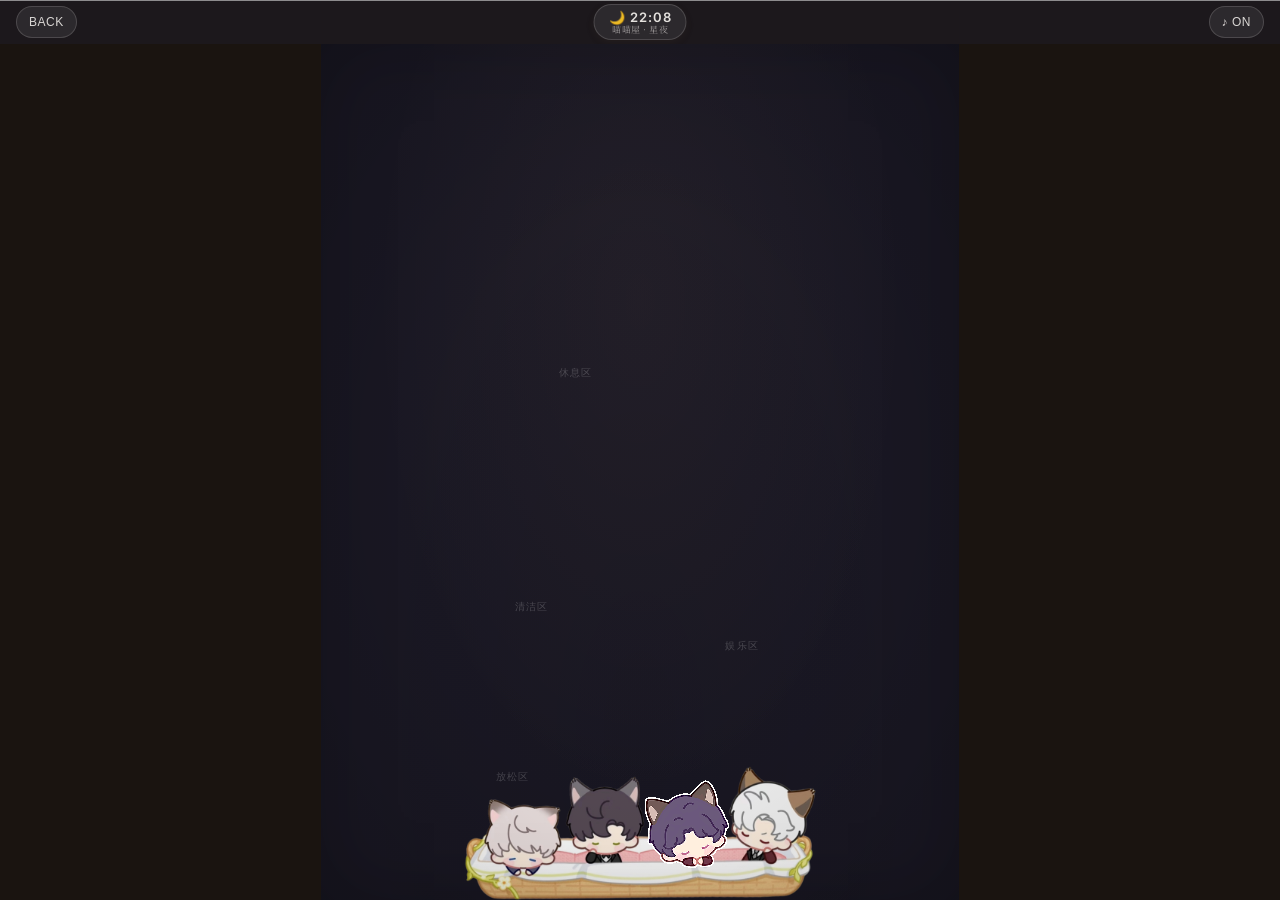
==== commit 63490c6d: "feat: 记忆碎片上传弹窗 + 占位标语 + 飘落花瓣（茉莉+贝壳）" ====
--- a/cafe.html
+++ b/cafe.html
@@ -125,7 +125,7 @@
 
   <!-- Managers -->
   <script src="core/managers/SceneManager.js?v=20260712"></script>
-  <script src="core/managers/UIManager.js?v=20260713c"></script>
+  <script src="core/managers/UIManager.js?v=20260714"></script>
   <script src="core/managers/MemoryManager.js"></script>
   <script src="core/managers/CharacterPixel.js"></script>
   <script src="core/managers/CharacterManager.js"></script>
@@ -169,5 +169,14 @@
       }
     });
   </script>
+
+  <!-- 占位弹窗 -->
+  <div class="modal-overlay" id="placeholderOverlay" onclick="if(event.target===this) UIManager.closePlaceholder()">
+    <div class="modal-box">
+      <h3 class="modal-title" id="placeholderTitle"></h3>
+      <p class="modal-text" id="placeholderText"></p>
+      <button class="enter-btn small modal-close" onclick="UIManager.closePlaceholder()">好，我等 ✨</button>
+    </div>
+  </div>
 </body>
 </html>
--- a/style.css
+++ b/style.css
@@ -316,15 +316,30 @@
 .music-btn.off .icon { opacity: 0.4; }
 
 
+/* 记忆页 — 按钮玻璃材质 */
+body[data-character] .back-btn,
+body[data-character] .music-btn,
+body[data-character] .fullscreen-btn {
+  background: rgba(25,35,65,.45);
+  border: 1px solid rgba(255,255,255,.18);
+  backdrop-filter: blur(18px);
+  -webkit-backdrop-filter: blur(18px);
+  color: rgba(248,246,242,.85);
+}
+body[data-character] .back-btn:hover,
+body[data-character] .music-btn:hover,
+body[data-character] .fullscreen-btn:hover {
+  background: rgba(30,42,72,.55);
+  border-color: rgba(255,255,255,.28);
+  box-shadow: 0 0 24px rgba(180,190,255,.22);
+}
+
 /* 记忆页 — 全屏按钮圆润风格 */
 body[data-character] .fullscreen-btn {
   width: 30px; height: 30px;
   padding: 0;
   border-radius: 50%;
   justify-content: center;
-  background: rgba(255,255,255,0.06);
-  border: 1px solid rgba(255,255,255,0.15);
-  color: var(--text);
   font-size: 14px;
 }
 /* 全局全屏按钮（非记忆页） */
@@ -371,6 +386,7 @@
   align-items: center;
   justify-content: flex-start;
   padding-top: 60px;
+  position: relative; z-index: 3;
 }
 
 .select-header {
@@ -474,6 +490,7 @@
   justify-content: center;
   margin: 50px auto 0;
   padding: 0 16px;
+  position: relative;
 }
 
 /* ---- 玻璃主体 ---- */
@@ -493,26 +510,35 @@
 
   /* 玻璃核心 */
   background:
+    /* 顶部高光 — 玻璃反光 */
+    linear-gradient(180deg, rgba(255,255,255,.30) 0%, rgba(255,255,255,0) 15%),
     radial-gradient(ellipse at 30% 20%, rgba(175,168,255,.06) 0%, transparent 55%),
     radial-gradient(ellipse at 70% 80%, rgba(143,135,255,.04) 0%, transparent 50%),
     rgba(20, 24, 45, .32);
 
-  /* 四层边框 */
-  /* ① 极细白描边 */
-  border: 1px solid rgba(255,255,255,.30);
-
-  /* ②③④ 渐变发光 + 玻璃高光 + 柔光 — 全部用 box-shadow */
+  /* 多层边框 — 真实玻璃感 */
+  /* ① 内层白描边 */
+  border: 1px solid rgba(255,255,255,.35);
+
   box-shadow:
-    /* ② 蓝紫渐变发光 */
-    0 0 40px rgba(143,135,255,.12),
+    /* ② 内发光 — 沿边框内侧柔光 */
+    inset 0 0 0 1px rgba(255,255,255,.06),
+    /* ③ 外一：蓝紫光环 */
+    0 0 0 2px rgba(150,180,255,.18),
+    /* ④ 外二：柔白光圈 */
+    0 0 0 3px rgba(255,255,255,.06),
+    /* ⑤ 蓝紫外发光 */
+    0 0 40px rgba(150,170,255,.14),
     0 0 80px rgba(175,168,255,.08),
-    /* ③ 顶部玻璃高光 */
-    inset 0 1px 0 rgba(255,255,255,.10),
-    /* ④ 星空反射柔光 */
-    0 0 120px rgba(143,135,255,.06),
+    /* ⑥ 底部投影 */
     0 20px 60px rgba(10,8,30,.35);
 
   transition: transform .45s ease-out, box-shadow .45s ease-out, border-color .45s ease-out;
+  animation: cardDrift 10s ease-in-out infinite;
+}
+@keyframes cardDrift {
+  0%, 100% { transform: translateY(0); }
+  50% { transform: translateY(-6px); }
 }
 
 /* ---- 渐变发光边框层（伪元素作为第二层边框） ---- */
@@ -654,6 +680,40 @@
   left: clamp(14px, calc(var(--card-w) * 0.045), 20px);
   filter: drop-shadow(0 0 3px rgba(255,255,255,.85));
 }
+/* 星星旁的晶屑碎片 — 向右下排开 */
+.card-star-dot {
+  position: absolute !important;
+  pointer-events: none;
+  z-index: 18;
+  animation: sparkFlicker 2.4s ease-in-out infinite;
+}
+.card-star-dot.d1 {
+  top: clamp(20px, calc(var(--card-w) * 0.062), 28px);
+  left: clamp(28px, calc(var(--card-w) * 0.078), 36px);
+  width: 4px; height: 4px;
+  clip-path: polygon(50% 0%, 100% 30%, 80% 100%, 20% 80%);
+  background: rgba(255,255,255,.95);
+  box-shadow: 0 0 3px rgba(255,255,255,.65), 0 0 7px rgba(175,168,255,.50);
+  animation-delay: 0s;
+}
+.card-star-dot.d2 {
+  top: clamp(30px, calc(var(--card-w) * 0.088), 38px);
+  left: clamp(38px, calc(var(--card-w) * 0.105), 48px);
+  width: 3px; height: 3.5px;
+  clip-path: polygon(50% 0%, 0% 100%, 100% 100%);
+  background: rgba(255,255,255,.90);
+  box-shadow: 0 0 3px rgba(255,255,255,.60);
+  animation-delay: .7s;
+}
+.card-star-dot.d3 {
+  top: clamp(26px, calc(var(--card-w) * 0.076), 34px);
+  left: clamp(46px, calc(var(--card-w) * 0.128), 56px);
+  width: 2.5px; height: 2.5px;
+  clip-path: polygon(50% 0%, 100% 50%, 50% 100%, 0% 50%);
+  background: rgba(255,255,255,.85);
+  box-shadow: 0 0 2px rgba(255,255,255,.55), 0 0 5px rgba(175,168,255,.45);
+  animation-delay: 1.4s;
+}
 
 @keyframes starPulse {
   0%, 100% { opacity: .7; transform: scale(1); }
@@ -668,6 +728,16 @@
   z-index: 2;
   border-radius: inherit;
   overflow: hidden;
+}
+/* 立绘底部渐暗 — 让白色文字在白大褂上也能看清 */
+.card-portrait::after {
+  content: '';
+  position: absolute;
+  inset: 0;
+  z-index: 3;
+  pointer-events: none;
+  background: linear-gradient(180deg, transparent 50%, rgba(8,10,28,.28) 100%);
+  opacity: .85;
 }
 
 .card-portrait img {
@@ -777,7 +847,7 @@
 .card-text-overlay {
   position: absolute;
   left: 34px;
-  bottom: 70px;
+  bottom: 64px;
   width: 320px;
   z-index: 30;
   display: flex;
@@ -823,6 +893,9 @@
 /* 祁煜碎片星星也换蔷薇色 */
 body[data-character="qiyu"] .fragment .icon {
   color: #D4729A;
+}
+body[data-character="qiyu"] .modal-title {
+  color: #E8A8C0;
 }
 
 .card-name-en {
@@ -893,12 +966,16 @@
 /* ---- Hover 动画 ---- */
 .card-glass:hover {
   transform: translateY(-8px) scale(1.02);
+  animation-play-state: paused;
   border-color: rgba(255,255,255,.45);
   box-shadow:
-    0 0 60px rgba(143,135,255,.20),
-    0 0 120px rgba(175,168,255,.12),
-    inset 0 1px 0 rgba(255,255,255,.14),
-    0 0 180px rgba(143,135,255,.08),
+    /* 保持多层边框结构 */
+    inset 0 0 0 1px rgba(255,255,255,.10),
+    0 0 0 2px rgba(150,180,255,.25),
+    0 0 0 3px rgba(255,255,255,.10),
+    /* hover 加强发光 */
+    0 0 60px rgba(143,135,255,.22),
+    0 0 120px rgba(175,168,255,.14),
     0 30px 80px rgba(10,8,30,.40);
 }
 
@@ -961,30 +1038,45 @@
 }
 
 .fragment {
-  background: rgba(255, 255, 255, 0.05);
-  border: 1px solid var(--accent-soft);
+  background: linear-gradient(180deg, rgba(85,92,148,.55) 0%, rgba(50,56,100,.42) 30%, rgba(28,34,60,.50) 100%);
+  border: 1px solid rgba(255,255,255,.18);
   border-radius: 16px;
   padding: 18px 6px;
   text-align: center;
   cursor: pointer;
-  backdrop-filter: blur(6px);
-  transition: transform 0.3s ease, box-shadow 0.3s ease;
+  backdrop-filter: blur(2px);
+  -webkit-backdrop-filter: blur(2px);
+  box-shadow:
+    inset 0 1px 0 rgba(255,255,255,.18),
+    0 0 0 1px rgba(255,255,255,.04),
+    0 8px 20px rgba(0,0,0,.28);
+  transition: transform 0.3s ease, box-shadow 0.3s ease, background 0.3s ease, border-color 0.3s ease;
 }
 
 .fragment:hover {
-  transform: translateY(-6px);
-  box-shadow: 0 10px 30px var(--accent-soft);
+  transform: translateY(-3px);
+  border-color: rgba(255,255,255,.28);
+  box-shadow:
+    inset 0 1px 0 rgba(255,255,255,.25),
+    0 0 0 1px rgba(255,255,255,.08),
+    0 12px 28px rgba(0,0,0,.35);
+}
+.fragment:active {
+  transform: translateY(-1px);
+  background: linear-gradient(180deg, rgba(65,75,118,.45), rgba(38,46,76,.60));
+  border-color: rgba(255,255,255,.22);
 }
 
 .fragment .icon {
   font-size: 26px;
-  color: var(--accent);
+  color: #C8D4FF;
+  filter: drop-shadow(0 0 6px rgba(180,200,255,.40));
   margin-bottom: 10px;
 }
 
 .frag-title {
   font-size: 14px;
-  opacity: 0.85;
+  color: #E8EBF8;
 }
 
 /* ---------- 回忆弹窗 ---------- */
@@ -1034,6 +1126,88 @@
   line-height: 1.8;
   opacity: 0.85;
   margin-bottom: 20px;
+}
+/* ---------- 回忆碎片上传药丸 ---------- */
+.frag-pills {
+  display: flex; flex-wrap: wrap; gap: 6px;
+  margin: 0 0 14px; min-height: 0; justify-content: center;
+}
+.frag-pill {
+  display: inline-flex; align-items: center; gap: 5px;
+  padding: 5px 10px 5px 12px;
+  background: rgba(255,255,255,.025);
+  border: 1px solid rgba(255,255,255,.07);
+  border-radius: 20px;
+  font-size: 11px; color: rgba(210,220,235,.62);
+  cursor: pointer; letter-spacing: .5px;
+  transition: all .25s cubic-bezier(.34,1.56,.64,1);
+  font-family: "PingFang SC","Microsoft YaHei",sans-serif;
+}
+.frag-pill:hover {
+  background: rgba(255,255,255,.05);
+  border-color: rgba(255,255,255,.16);
+  color: rgba(230,240,252,.88);
+  transform: translateY(-1px) scale(1.03);
+  box-shadow: 0 2px 10px rgba(0,0,0,.15), 0 0 14px rgba(180,200,235,.05);
+}
+.frag-pill-del {
+  background: none; border: none; color: rgba(255,255,255,.22);
+  font-size: 14px; cursor: pointer; padding: 0 2px; line-height: 1;
+  transition: color .2s; font-family: inherit;
+}
+.frag-pill-del:hover { color: rgba(255,135,135,.60); }
+.frag-upload-row {
+  display: flex; align-items: center; justify-content: center; gap: 8px; margin-bottom: 14px;
+}
+.frag-upload-btn {
+  padding: 6px 14px;
+  background: rgba(255,255,255,.012);
+  border: 1px dashed rgba(255,255,255,.09);
+  border-radius: 16px;
+  color: rgba(195,210,225,.38);
+  font-size: 11px; cursor: pointer;
+  letter-spacing: 1px; transition: all .25s ease;
+  font-family: inherit;
+}
+.frag-upload-btn:hover {
+  border-color: rgba(200,215,240,.32);
+  color: rgba(210,230,250,.68);
+  background: rgba(200,215,240,.025);
+}
+body[data-character="qiyu"] .frag-upload-btn {
+  color: rgba(235,195,215,.42);
+  border-color: rgba(235,195,215,.12);
+}
+body[data-character="qiyu"] .frag-upload-btn:hover {
+  border-color: rgba(240,185,210,.40);
+  color: rgba(248,210,228,.72);
+  background: rgba(245,200,220,.03);
+}
+.frag-preview { margin-bottom: 10px; }
+.frag-preview-inner {
+  position: relative; display: flex; flex-direction: column; align-items: center;
+  gap: 8px;
+}
+.frag-preview-media {
+  max-width: 100%; max-height: 280px; border-radius: 12px;
+  object-fit: contain; box-shadow: 0 0 20px rgba(0,0,0,.35), 0 0 40px rgba(180,200,235,.06);
+}
+.frag-preview-audio-label {
+  font-size: 12px; color: rgba(210,220,235,.55); letter-spacing: 1px;
+}
+.frag-preview-audio { max-width: 100%; }
+.frag-preview-close {
+  position: absolute; top: -6px; right: -6px;
+  width: 22px; height: 22px; border-radius: 50%;
+  background: rgba(20,20,40,.75); border: 1px solid rgba(255,255,255,.10);
+  color: rgba(255,255,255,.50); font-size: 13px; cursor: pointer;
+  display: flex; align-items: center; justify-content: center;
+  transition: all .2s ease; font-family: inherit; line-height: 1;
+}
+.frag-preview-close:hover {
+  background: rgba(40,40,60,.85);
+  border-color: rgba(255,255,255,.22);
+  color: rgba(255,255,255,.80);
 }
 /* ---------- 3D 翻转卡片 ---------- */
 .flip-card-wrapper {
@@ -1457,6 +1631,7 @@
   display: flex;
   flex-direction: column;
   overflow: hidden;
+  position: relative;
   animation: slideUp .3s ease-out;
 }
 @keyframes slideUp {
@@ -1544,8 +1719,8 @@
 .playlist-list::-webkit-scrollbar-thumb:hover { background: rgba(220,180,150,.80); }
 .cafe-body .playlist-list::-webkit-scrollbar-thumb { background: rgba(220,180,150,.45); }
 .cafe-body .playlist-list::-webkit-scrollbar-thumb:hover { background: rgba(220,180,150,.80); }
-.cafe-body.topbar-night .playlist-list::-webkit-scrollbar-thumb { background: rgba(184,200,255,.50); }
-.cafe-body.topbar-night .playlist-list::-webkit-scrollbar-thumb:hover { background: rgba(184,200,255,.80); }
+.cafe-body.topbar-night .playlist-list::-webkit-scrollbar-thumb { background: rgba(170,185,255,.28); }
+.cafe-body.topbar-night .playlist-list::-webkit-scrollbar-thumb:hover { background: rgba(190,205,255,.55); }
 
 .playlist-item {
   padding: 11px 40px 11px 26px;
@@ -1600,7 +1775,41 @@
   margin-right: 18px;
 }
 .playlist-item.active::before { color: #B8C8FF; }
-.playlist-item.active::after { display: block; }
+.playlist-item.active::after { display: none; }
+
+/* 音浪条 — 播放中三帧轮播 */
+.music-bars {
+  position: absolute;
+  right: 14px; bottom: 10px;
+  width: 20px; height: 16px;
+  display: inline-flex;
+  align-items: flex-end;
+  pointer-events: none;
+}
+.music-bars .bars-svg {
+  width: 20px; height: 16px;
+  fill: rgba(184,200,255,.65);
+}
+.music-bars .bars-svg .b1,
+.music-bars .bars-svg .b2,
+.music-bars .bars-svg .b3 {
+  animation: barCycle 0.9s steps(1) infinite;
+}
+.music-bars .bars-svg .b2 { animation-delay: 0.3s; }
+.music-bars .bars-svg .b3 { animation-delay: 0.6s; }
+
+@keyframes barCycle {
+  0%, 32.9%   { opacity: 1; }
+  33%, 100%   { opacity: 0; }
+}
+
+/* 暂停状态 — 音浪条消失 */
+.music-paused .music-bars { display: none; }
+
+/* 白天暖调 */
+.cafe-body .music-bars .bars-svg { fill: rgba(90,60,40,.55); }
+/* 夜间冷调 */
+.cafe-body.topbar-night .music-bars .bars-svg { fill: rgba(184,200,255,.65); }
 
 /* hover */
 .playlist-item:hover { color: #fff; background: transparent; }
@@ -1643,9 +1852,20 @@
 .cafe-body.topbar-night .playlist-panel {
   background:
     linear-gradient(180deg, rgba(170,180,255,.10), transparent 25%),
-    rgba(22,26,48,.68);
+    rgba(26,30,46,.60);
   border-color: rgba(255,255,255,.12);
   box-shadow: 0 20px 60px rgba(20,22,40,.20);
+  backdrop-filter: blur(22px) saturate(120%);
+  -webkit-backdrop-filter: blur(22px) saturate(120%);
+}
+.cafe-body.topbar-night .playlist-panel::before {
+  content: '';
+  position: absolute;
+  inset: 0;
+  z-index: 2;
+  background: linear-gradient(180deg, rgba(175,190,255,.10), transparent 40%);
+  pointer-events: none;
+  border-radius: 24px 24px 0 0;
 }
 .cafe-body.topbar-night .playlist-item { color: rgba(205,214,244,.42); }
 .cafe-body.topbar-night .playlist-item:hover { color: rgba(205,214,244,.95); background: rgba(255,255,255,.04); }
@@ -1672,27 +1892,27 @@
 .pl-dust {
   position: absolute;
   border-radius: 50%;
-  background: rgba(247,242,235,.65);
+  background: #DDE5FF;
   pointer-events: none;
   z-index: 5;
   animation: plFloat linear infinite;
 }
-.pl-dust.d1 { width: 2px; height: 2px; top: 12%; left: 20%; animation-duration: 18s; animation-delay: 0s; }
-.pl-dust.d2 { width: 3px; height: 3px; top: 30%; left: 75%; animation-duration: 22s; animation-delay: -5s; }
-.pl-dust.d3 { width: 2px; height: 2px; top: 55%; left: 12%; animation-duration: 26s; animation-delay: -10s; }
-.pl-dust.d4 { width: 3px; height: 3px; top: 70%; left: 65%; animation-duration: 20s; animation-delay: -15s; }
-.pl-dust.d5  { width: 2px; height: 2px; top: 45%; left: 88%; animation-duration: 24s; animation-delay: -3s; }
-.pl-dust.d6  { width: 3px; height: 3px; top: 18%; left: 48%; animation-duration: 21s; animation-delay: -7s; }
-.pl-dust.d7  { width: 2px; height: 2px; top: 62%; left: 32%; animation-duration: 28s; animation-delay: -12s; }
-.pl-dust.d8  { width: 3px; height: 3px; top: 78%; left: 82%; animation-duration: 19s; animation-delay: -2s; }
-.pl-dust.d9  { width: 2px; height: 2px; top: 38%; left: 56%; animation-duration: 25s; animation-delay: -9s; }
-.pl-dust.d10 { width: 2px; height: 2px; top: 85%; left: 42%; animation-duration: 23s; animation-delay: -6s; }
+.pl-dust.d1 { width: 2px; height: 2px; top: 12%; left: 20%; animation-duration: 18s; animation-delay: 0s; opacity: .18; }
+.pl-dust.d2 { width: 1px; height: 1px; top: 30%; left: 75%; animation-duration: 22s; animation-delay: -5s; opacity: .30; }
+.pl-dust.d3 { width: 3px; height: 3px; top: 55%; left: 12%; animation-duration: 26s; animation-delay: -10s; opacity: .15; }
+.pl-dust.d4 { width: 2px; height: 2px; top: 70%; left: 65%; animation-duration: 20s; animation-delay: -15s; opacity: .25; }
+.pl-dust.d5 { width: 1px; height: 1px; top: 45%; left: 88%; animation-duration: 24s; animation-delay: -3s; opacity: .35; }
+.pl-dust.d6 { width: 2px; height: 2px; top: 18%; left: 48%; animation-duration: 21s; animation-delay: -7s; opacity: .22; }
+.pl-dust.d7 { width: 3px; height: 3px; top: 62%; left: 32%; animation-duration: 28s; animation-delay: -12s; opacity: .28; }
+.pl-dust.d8 { width: 1px; height: 1px; top: 78%; left: 82%; animation-duration: 19s; animation-delay: -2s; opacity: .20; }
+.pl-dust.d9 { width: 2px; height: 2px; top: 38%; left: 56%; animation-duration: 25s; animation-delay: -9s; opacity: .32; }
+.pl-dust.d10 { width: 1px; height: 1px; top: 85%; left: 42%; animation-duration: 23s; animation-delay: -6s; opacity: .27; }
 
 @keyframes plFloat {
-  0%, 100%   { opacity: .20; transform: translate(0, 0); }
-  25%        { opacity: .40; transform: translate(8px, -10px); }
-  50%        { opacity: .25; transform: translate(-4px, -18px); }
-  75%        { opacity: .45; transform: translate(10px, -6px); }
+  0%, 100%   { opacity: .35; transform: translate(0, 0); }
+  25%        { opacity: .85; transform: translate(8px, -10px); }
+  50%        { opacity: .50; transform: translate(-4px, -18px); }
+  75%        { opacity: 1.0; transform: translate(10px, -6px); }
 }
 
 .top-bar-time .time-label {
@@ -2400,4 +2620,48 @@
     width: 53%;
     max-width: none;
   }
+  .modal-box {
+    padding: 28px 18px;
+    border-radius: 16px;
+  }
+  .modal-title { font-size: 17px; margin-bottom: 12px; }
+  .modal-text { font-size: 13px; line-height: 1.7; margin-bottom: 16px; }
+  .frag-pill { font-size: 10px; padding: 4px 8px 4px 10px; }
+  .frag-upload-btn { font-size: 10px; padding: 5px 10px; }
+  .frag-preview-media { max-height: 200px; }
+  .frag-preview-close { width: 20px; height: 20px; font-size: 12px; top: -4px; right: -4px; }
+}
+/* ---------- 飘落花瓣 ---------- */
+.falling-petal {
+  position: fixed; top: -50px; pointer-events: none; z-index: 50;
+  will-change: transform, opacity;
+  filter: drop-shadow(0 0 3px rgba(235,225,245,0.16));
+}
+body[data-character="qiyu"] .falling-petal {
+  filter: drop-shadow(0 0 3px rgba(248,200,218,0.18));
+}
+.falling-petal.behind { z-index: 2; }
+.falling-petal.sway {
+  animation: petalSway linear infinite;
+}
+.falling-petal.spin {
+  animation: petalSwaySpin linear infinite;
+}
+@keyframes petalSway {
+  0%   { transform: translateY(0) translateX(0); opacity: 0; }
+  8%   { opacity: var(--po); }
+  25%  { transform: translateY(25vh) translateX(12px); opacity: calc(var(--po) * 0.85); }
+  50%  { transform: translateY(50vh) translateX(-8px); opacity: calc(var(--po) * 0.65); }
+  75%  { transform: translateY(75vh) translateX(10px); opacity: calc(var(--po) * 0.35); }
+  92%  { opacity: 0.02; }
+  100% { transform: translateY(102vh) translateX(4px); opacity: 0; }
+}
+@keyframes petalSwaySpin {
+  0%   { transform: translateY(0) translateX(0) rotate(0deg); opacity: 0; }
+  8%   { opacity: var(--po); }
+  25%  { transform: translateY(25vh) translateX(12px) rotate(100deg); opacity: calc(var(--po) * 0.85); }
+  50%  { transform: translateY(50vh) translateX(-8px) rotate(220deg); opacity: calc(var(--po) * 0.65); }
+  75%  { transform: translateY(75vh) translateX(10px) rotate(310deg); opacity: calc(var(--po) * 0.35); }
+  92%  { opacity: 0.02; }
+  100% { transform: translateY(102vh) translateX(4px) rotate(380deg); opacity: 0; }
 }
